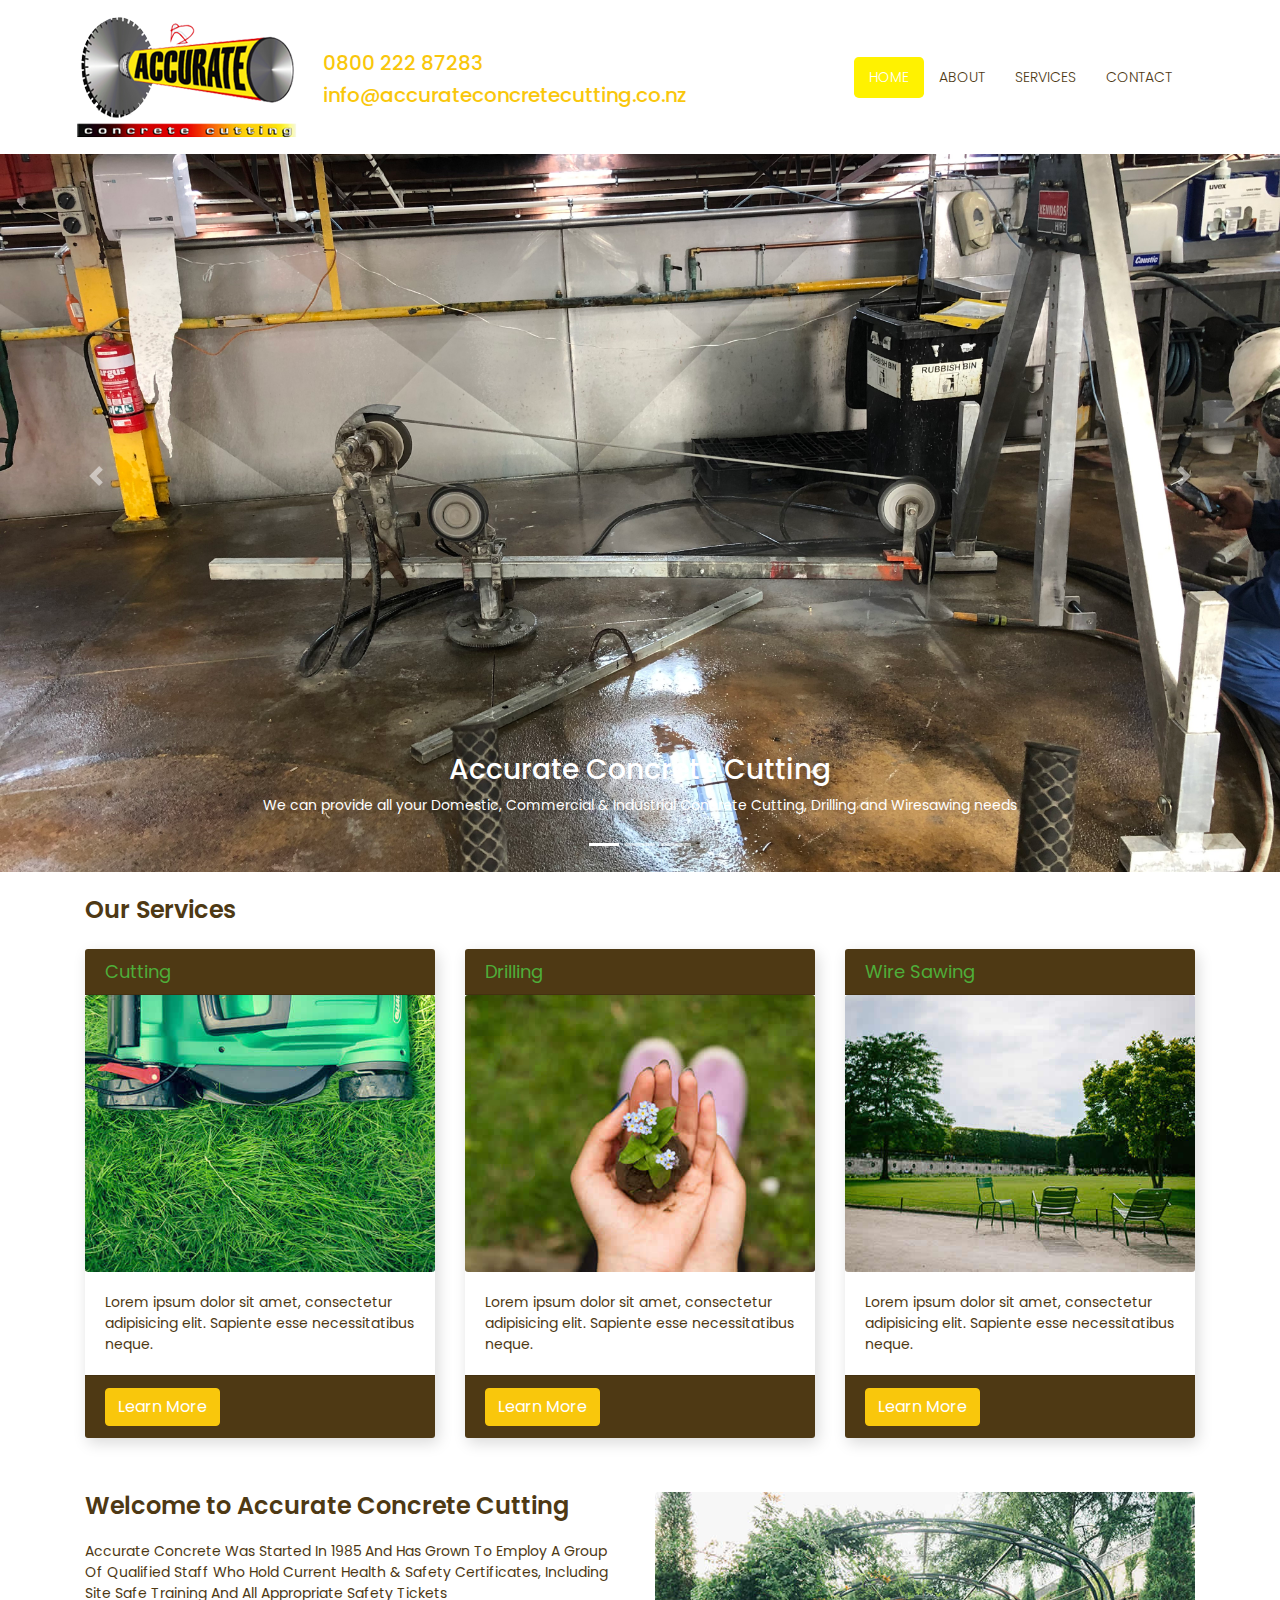
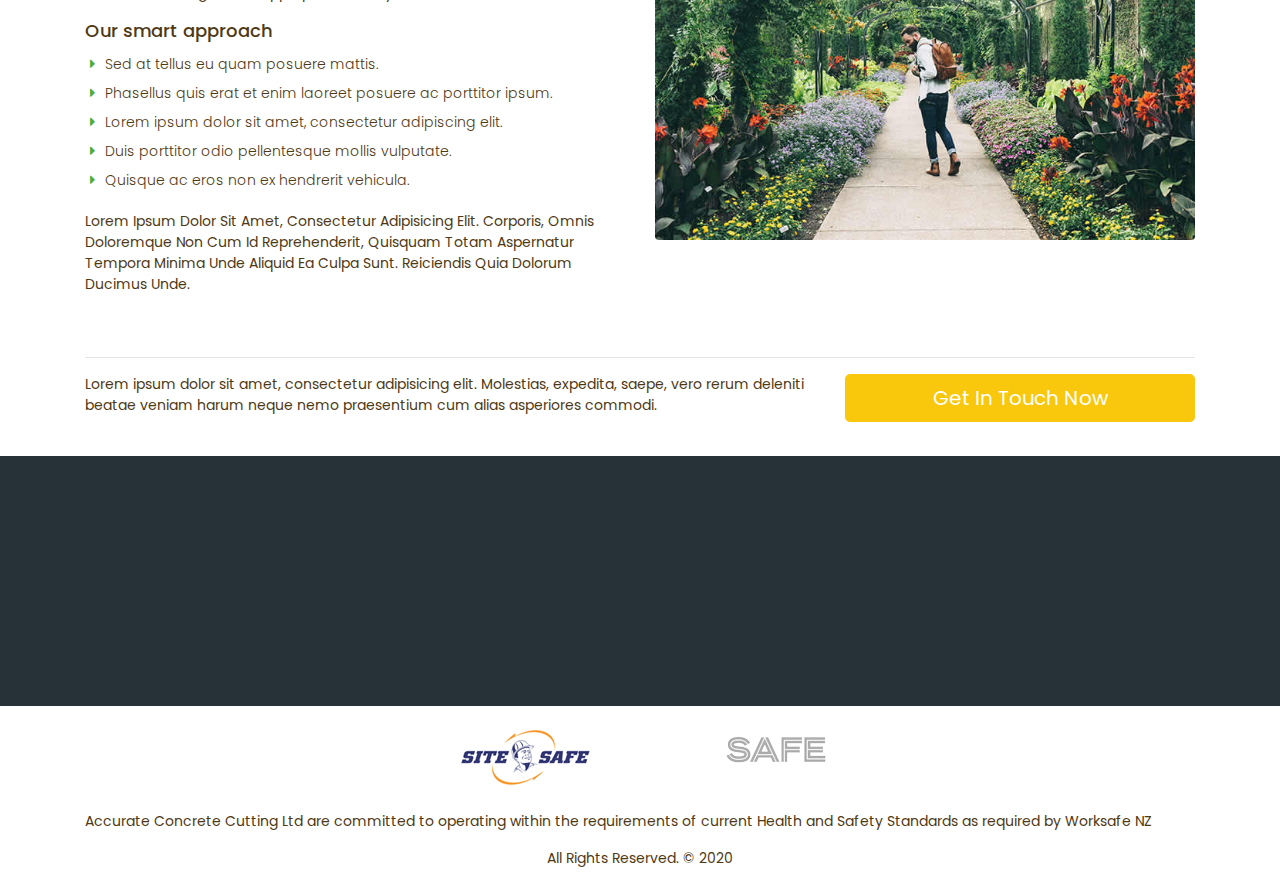
==== public/index.html @ 23fc7130 "update" ====
<!DOCTYPE html>
<html lang="en">
<head>
	<meta charset="utf-8">
	<meta name="viewport" content="width=device-width, initial-scale=1, shrink-to-fit=no">
	<meta name="description" content="">
	<meta name="author" content="">
	<title>Accurate Concrete Cutting </title>
	<!-- Bootstrap core CSS -->
	<link href="vendor/bootstrap/css/bootstrap.min.css" rel="stylesheet">
	<!-- Fontawesome CSS -->
	<link href="css/all.css" rel="stylesheet">
	<!-- Custom styles for this template -->
   <link href="css/style.css" rel="stylesheet">
   
   <!-- Navigation -->
   <nav class="navbar fixed-top navbar-expand-lg navbar-dark bg-light top-nav fixed-top">
      <div class="container">
          <a class="navbar-brand" href="index.html">
          <img src="images/header-logo.png" alt="logo" />
       </a>
       
          <ul class="navbar-contactinfo" >
             <li><h5 >0800 222 87283</h5></li>			
             <li><h5 >info@accurateconcretecutting.co.nz</h5> </li>
          </ul>
       

          <button class="navbar-toggler navbar-toggler-right" type="button" data-toggle="collapse" data-target="#navbarResponsive" aria-controls="navbarResponsive" aria-expanded="false" aria-label="Toggle navigation">
          <span class="fas fa-bars"></span>
          </button>
          <div class="collapse navbar-collapse" id="navbarResponsive">
             <ul class="navbar-nav ml-auto">						
                <li class="nav-item">
                   <a class="nav-link active" href="index.html">Home</a>
                </li>
                <li class="nav-item">
                   <a class="nav-link " href="about.html">About</a>
                </li>
                <li class="nav-item">
                   <a class="nav-link" href="services.html">Services</a>
                </li>

                <li class="nav-item">
                   <a class="nav-link" href="contact.html">Contact</a>
                </li>
             </ul>
          </div>
      </div>
  </nav>

</head>
<body>
    <!-- Page Content -->
    <div class="slider-main">
      <div id="carouselExampleIndicators" class="carousel slide carousel-fade" data-ride="carousel" >
           
      <ol class="carousel-indicators">
         <li data-target="#carouselExampleIndicators" data-slide-to="0" class="active"></li>
         <li data-target="#carouselExampleIndicators" data-slide-to="1"></li>
         <li data-target="#carouselExampleIndicators" data-slide-to="2"></li>
      </ol>
      <div class="carousel-inner" role="listbox">

         <!-- Slide One - Set the background image for this slide in the line below -->
         <div class="carousel-item active" style="background-image: url('images/IMG-6369.jpg')">
            <div class="carousel-caption d-none d-md-block">
               
               <h3>Accurate Concrete Cutting</h3>
               <p>We can provide all your Domestic, Commercial & Industrial Concrete Cutting, Drilling and Wiresawing needs</p>
            </div>
         </div>
         <!-- Slide Two - Set the background image for this slide in the line below -->
         <div class="carousel-item" style="background-image: url('images/homepaveslider-1.jpg')">
            <div class="carousel-caption d-none d-md-block">
               <h3>Accurate Concrete Cutting</h3>
               <p>We can provide all your Domestic, Commercial & Industrial Concrete Cutting, Drilling and Wiresawing needs</p>
            </div>
         </div>
         <!-- Slide Three - Set the background image for this slide in the line below -->
         <div class="carousel-item" style="background-image: url('images/IMG-6495-cropped2.jpg')">
            <div class="carousel-caption d-none d-md-block">
               <h3>Accurate Concrete Cutting</h3>
               <p>We can provide all your Domestic, Commercial & Industrial Concrete Cutting, Drilling and Wiresawing needs</p>
            </div>
         </div>
      </div>
      <a class="carousel-control-prev" href="#carouselExampleIndicators" role="button" data-slide="prev">
      <span class="carousel-control-prev-icon" aria-hidden="true"></span>
      <span class="sr-only">Previous</span>
      </a>
      <a class="carousel-control-next" href="#carouselExampleIndicators" role="button" data-slide="next">
      <span class="carousel-control-next-icon" aria-hidden="true"></span>
      <span class="sr-only">Next</span>
      </a>
    </div>

    <div class="container">
        <div class="services-bar">
            <h1 class="my-4">Our Services </h1>
            <!-- Services Section -->
            <div class="row">
               <div class="col-lg-4 mb-4">
                  <div class="card h-100">
                     <h4 class="card-header">Cutting</h4>
                     <div class="card-img">
                        <img class="img-fluid" src="images/services-img-01.jpg" alt="" />
                     </div>
                     <div class="card-body">
                        <p class="card-text">Lorem ipsum dolor sit amet, consectetur adipisicing elit. Sapiente esse necessitatibus neque.</p>
                     </div>
                     <div class="card-footer">
                        <a href="#" class="btn btn-primary">Learn More</a>
                     </div>
                  </div>
               </div>
               <div class="col-lg-4 mb-4">
                  <div class="card h-100">
                     <h4 class="card-header">Drilling</h4>
                     <div class="card-img">
                        <img class="img-fluid" src="images/services-img-02.jpg" alt="" />
                     </div>
                     <div class="card-body">
                        <p class="card-text">Lorem ipsum dolor sit amet, consectetur adipisicing elit. Sapiente esse necessitatibus neque.</p>
                     </div>
                     <div class="card-footer">
                        <a href="#" class="btn btn-primary">Learn More</a>
                     </div>
                  </div>
               </div>
               <div class="col-lg-4 mb-4">
                  <div class="card h-100">
                     <h4 class="card-header">Wire Sawing</h4>
                     <div class="card-img">
                        <img class="img-fluid" src="images/services-img-03.jpg" alt="" />
                     </div>
                     <div class="card-body">
                        <p class="card-text">Lorem ipsum dolor sit amet, consectetur adipisicing elit. Sapiente esse necessitatibus neque.</p>
                     </div>
                     <div class="card-footer">
                        <a href="#" class="btn btn-primary">Learn More</a>
                     </div>
                  </div>
               </div>
            </div>
            <!-- /.row -->
        </div>
        <!-- About Section -->
        <div class="about-main">
            <div class="row">
               <div class="col-lg-6">
                  <h2>Welcome to Accurate Concrete Cutting</h2>
                  <p>Accurate Concrete was started in 1985 and has grown to employ a group of qualified staff who hold current health & safety certificates, including Site Safe training and all appropriate safety tickets</p>
                  <h5>Our smart approach</h5>
                  <ul>
                     <li>Sed at tellus eu quam posuere mattis.</li>
                     <li>Phasellus quis erat et enim laoreet posuere ac porttitor ipsum.</li>
                     <li>Lorem ipsum dolor sit amet, consectetur adipiscing elit.</li>
                     <li>Duis porttitor odio pellentesque mollis vulputate.</li>
                     <li>Quisque ac eros non ex hendrerit vehicula.</li>
                  </ul>
                  <p>Lorem ipsum dolor sit amet, consectetur adipisicing elit. Corporis, omnis doloremque non cum id reprehenderit, quisquam totam aspernatur tempora minima unde aliquid ea culpa sunt. Reiciendis quia dolorum ducimus unde.</p>
               </div>
               <div class="col-lg-6">
                  <img class="img-fluid rounded" src="images/about-img.jpg" alt="" />
               </div>
            </div>
            <!-- /.row -->
        </div>

        <hr>
        <!-- Get In Touch Now Section -->
        <div class="row mb-4">
            <div class="col-md-8">
               <p>Lorem ipsum dolor sit amet, consectetur adipisicing elit. Molestias, expedita, saepe, vero rerum deleniti beatae veniam harum neque nemo praesentium cum alias asperiores commodi.</p>
            </div>
            <div class="col-md-4">
               <a class="btn btn-lg btn-secondary btn-block" href="#">Get In Touch Now</a>
            </div>
        </div>
    </div>
   </body>
    <!-- /.container -->
       <!--footer starts from here-->
       <footer class="footer">

         <div class="col-lg-3 col-md-6 col-sm-6"></div>


   
                  </div>
               </li>
            </ul>
            <!--footer_ul_amrc ends here-->
         </div>
      </div>
   </div>
     <div class="container">
         <div class="footer-logo">
     <a href="#"><img src="images/footer-sitesafe.png" alt="" /></a>
     <a href="#"><img src="images/worksafe-nz.png" alt="" /></a>
      </div>
         <!--foote_bottom_ul_amrc ends here-->
         <p>Accurate Concrete Cutting Ltd are committed to operating within the requirements of current Health and Safety Standards as required by Worksafe NZ</p>
         <p class="copyright text-center">All Rights Reserved. &copy; 2020 </p>

     </div>
 </footer>

	  
<!-- Bootstrap core JavaScript -->
<script src="vendor/jquery/jquery.min.js"></script>
<script src="vendor/bootstrap/js/bootstrap.bundle.min.js"></script>

</html>
---- public/css/style.css ----
/*!
 *  N & LW Lawn Care - Landscaping Bootstrap4 HTML5 Responsive Template
 */

 
@import url('https://fonts.googleapis.com/css?family=Poppins:100,200,300,400,500,600,700,800');
 
body {
  padding-top: 54px;
  font-family: 'Poppins', sans-serif;
  font-size: 14px;
  color: #4e3914;
}

@media (min-width: 992px) {
  body {
	padding-top: 80px;
	
  }
  #carouselExampleIndicators
}

a.btn-primary{
	background-color: #f9c70c;
	border-color: #f9c70c;
}
a.btn-primary:hover{
	background-color: #f9c70c;
	border-color: #f9c70c;
}
button.btn-primary{
	background-color: #f9c70c;
	border-color: #f9c70c;
}
button.btn-primary:hover{
	background-color: #f9c70c;
	border-color: #f9c70c;
}

a.btn-secondary{
	background-color: #f9c70c;
	border-color: #f9c70c;
}
a.btn-secondary:hover{
	background-color: #f9c70c;
	border-color: #f9c70c;
}
button.btn-secondary{
	background-color: #f9c70c;
	border-color: #f9c70c;
}
button.btn-secondary:hover{
	background-color: #f9c70c;
	border-color: #f9c70c;
}

.navbar-contactinfo{
	
    color: #f9c70c;
	margin-top: 27px;
	list-style-type:none;
	padding-left: 10px;
    
	
}

.top-nav{
	background-color: #ffffff !important;
	list-style: none;
	padding-left: 0;
}
.navbar-expand-lg.top-nav .navbar-nav .nav-link{
	padding: 10px 15px;
	color: #4e3914;
	font-size: 14px;
	font-weight: 300;
	text-transform: uppercase;
}
.navbar-expand-lg.top-nav .navbar-nav .nav-link:hover{
	background: #fff200;
	color: #ffffff;
	border-radius: 4.8px;
}
.navbar-expand-lg.top-nav .navbar-nav .nav-link.active{
	background: #fff200;
	color: #ffffff;
	border-radius: 4.8px;
}
.navbar-expand-lg.top-nav .navbar-nav .dropdown-menu{
	margin: 0px;
	box-shadow: 3px 5px 15px rgba(0,0,0, .15);
	border: none;
	padding: 20px;
}
.navbar-expand-lg.top-nav .navbar-nav .dropdown-menu .dropdown-item{
	font-size: 14px;
	padding: 0px;
	padding-bottom: 15px;
	font-weight: 300;
}
.navbar-expand-lg.top-nav .navbar-nav .dropdown-menu .dropdown-item:last-child{
	padding: 0px;
}
.navbar-expand-lg.top-nav .navbar-nav .dropdown-menu .dropdown-item:hover{
	background: none;
	color: #fff200;
}
.top-nav .navbar-toggler{
	color: #4e3914;
	border-color: #4e3914;
}
.top-nav .navbar-toggler:hover{
	color: #fff200;
	border-color: #fff200;
}


.slider-main .carousel .carousel-inner .carousel-item:before{
	content: "";
	position: relative;
	background: rgba(0,0,0,0.5);
	top: 0px;
	left: 0px;
	width: 100%;
	height: 100%;
}
.carousel-item {
  height: 88vh;
  min-height: 300px;
  background: no-repeat center center scroll;
  -webkit-background-size: cover;
  -moz-background-size: cover;
  -o-background-size: cover;
  background-size: cover;
  }


  
.portfolio-item {
  margin-bottom: 30px;
}
.services-bar h1{
	font-weight: 600;
	font-size: 24px;
}
.services-bar .card{
	box-shadow: 3px 5px 15px rgba(0,0,0, .15);
	border: none;
}
.services-bar .card h4.card-header{
	background-color: #4e3914;
	color: #4eae3a;
	font-size: 18px;
	font-weight: 400;
}
.services-bar .card .card-footer{
	background-color: #4e3914;
}
.about-main{
	padding: 30px 0px;
}
.about-main h2{
	font-size: 24px;
	font-weight: 600;
	margin-bottom: 20px;
}
.about-main h5{
	font-size: 18px;
}
.about-main p{
	font-size: 14px;
	text-transform: capitalize;
}
.about-main ul{
	padding-left: 20px;
}
.about-main ul li{
	position: relative;
	font-weight: 300;
	list-style: none;
	line-height: 29px;
}
.about-main ul li:before{
	content: "\f0da";
	font-family: 'Font Awesome 5 Free';
	font-weight: 900;	
	position: absolute;
	left: -15px;
	top: 0px;
	color: #4eae3a;
}
.portfolio-main{
	padding: 30px 0px;
}
.portfolio-main h2{
	font-weight: 600;
	font-size: 24px;
	margin-bottom: 20px;
}
.portfolio-main .card {
	border: none;
	border-radius: 4px;
	overflow: hidden;
}
.portfolio-main .card .card-body .card-title{
	margin-bottom: 0px;
}
.portfolio-main .card .card-body .card-title a{
	font-size: 20px;
	font-weight: 400;
	text-transform: uppercase;
	color: #4eae3a;
}
.portfolio-main .card .card-body{
	background: #4e3914;
	padding: 10px 20px;
}
.card-img{
	overflow: hidden;
	position: relative;
}
.overlay{
	background: rgba(78,174,58,0.5);
	position: absolute;
	bottom: -100%;
	width: 100%;
	height: 100%;
	left: 50%;
	transform: translateX(-50%);
	transition: all 0.3s;
}
.overlay i{
	font-size: 35px;
	position: absolute;
	top: 50%;
	left: 50%;
	transform: translateX(-50%);
	color: #4e3914;
}
.portfolio-main .card:hover .overlay{
	bottom: 0px;
}

.footer { 
	width:100%; 
	background-color:#263238; 
	min-height:250px; 
	padding:10px 0px 25px 0px;
	}
.pt2 { 
	padding-top:40px ;
	margin-bottom:20px ;
	color: #ffffff;
	font-weight: 500;
	}
footer p { 
	font-size:13px; 
	color:#CCC; 
	padding-bottom:0px; 
	margin-bottom:8px;
	}
.mb10 { 
	padding-bottom:0px ;
	}
.footer_ul_amrc { 
	margin:0px ; 
	list-style-type:none ; 
	font-size:14px; 
	padding:0px 0px 10px 0px ; 
	}
.footer_ul_amrc li {
	padding:0px 0px 5px 0px;
	}
.footer_ul_amrc li a{ 
	color:#cccccc;
	font-size: 14px;
	font-weight: 300;
	}
.footer_ul_amrc li a:hover{ 
	color:#fff; 
	text-decoration:none;
	}
.footer_ul_amrc li .media-left{
	margin-right: 10px;
}
.footer_ul_amrc li .media-left img{
	max-width: 50px;
}
.footer_ul_amrc li .media-body p{
	font-size: 14px;
	font-weight: 500;
	color: #ffffff;
}
.footer_ul_amrc li .media-body span{
	color: #cccccc;
	font-size: 14px;
	font-weight: 400;
}
.fleft { 
	float:left;
	}
.padding-right { 
	padding-right:10px; 
	}
.footer_ul2_amrc {
	margin:0px; 
	list-style-type:none; 
	padding:0px;
	}
.footer_ul2_amrc li p { 
	display:table; 
	}
.footer_ul2_amrc li a:hover { 
	text-decoration:none;
	}
.footer_ul2_amrc li i { 
	margin-top:5px;
	}
.footer_ul2_amrc li a {
	color: #4eae3a;
}
.bottom_border { 
	border-bottom:1px solid #323f45; 
	padding-bottom:20px;
	}
.foote_bottom_ul_amrc {
	list-style-type:none;
	padding:0px;
	display:table;
	margin-top: 10px;
	margin-right: auto;
	margin-bottom: 10px;
	margin-left: auto;
}
.foote_bottom_ul_amrc li { 
	display:inline;
	}
.foote_bottom_ul_amrc li a {
	color:#ffffff; 
	margin:0 12px;
	font-size: 16px;
	font-weight: 300;
	}
.footer-logo{
	padding: 20px 0px;
	text-align: center;
}
.copyright a{
	color: #4eae3a;
	text-decoration: underline;
}
.copyright a:hover{
	color: #ffffff;
	text-decoration: none;
}
.social_footer_ul { 
	display:table; 
	margin:15px auto 0 auto; 
	list-style-type:none;
	padding: 0;	
	}
.social_footer_ul li { 
	padding-left:20px; 
	padding-top:10px; 
	float:left; 
	}
.social_footer_ul li a { 
	color:#CCC; 
	border:2px solid #CCC; 
	padding:8px;
	border-radius:50%;
	}
.social_footer_ul li i {  
	width:20px; 
	height:20px; 
	text-align:center;
	}
.social_footer_ul li a:hover {
	color: #4eae3a; 
	border:2px solid #4eae3a; 
}

/* ---- All Pages CSS ---- */

.full-title{
	padding: 80px 0px;
	background: url(../images/all-title-bg.jpg) no-repeat center;
	position: relative;
}
.full-title:before{
	content: "";
	background: rgba(0,0,0,0.5);
	top: 0px;
	left: 0px;
	position: absolute;
	width: 100%;
	height: 100%;
}
.full-title h1{
	position: relative;
	color: #ffffff;
}
.full-title h1 small{
	float: right;
	padding: 15px 0px;
	font-size: 14px;
}

.breadcrumb-main .breadcrumb{
	background: #4eae3a;
}
.breadcrumb-main .breadcrumb li a{
	color: #ffffff;
}
.breadcrumb-main .breadcrumb li{
	color: #4e3914;
}
.breadcrumb-main .breadcrumb-item + .breadcrumb-item::before{
	color: #4e3914;
}
.team-members-box{
	padding: 30px 0px;
}
.team-members-box h2{
	font-weight: 600;
	font-size: 24px;
	margin-bottom: 20px;
}
.team-members-box .card{
	box-shadow: 3px 5px 15px rgba(0,0,0, .15);
	border: none;	
}
.team-members-box .card .card-footer{
	background: #4eae3a;
}
.team-members-box .card .card-footer ul{
	margin: 0px;
	padding: 0px;
}
.team-members-box .card .card-footer ul li{
	display: inline-block;
}
.team-members-box .card .card-footer ul li a{
	width: 32px;
	height: 32px;
	line-height: 32px;
	background: #4e3914;
	color: #ffffff;
	display: inline-block;
	border-radius: 4.8px;
	font-size: 14px;
}
.customers-box h2{
	font-weight: 600;
	font-size: 24px;
	margin-bottom: 20px;
}

.project-inner h3{
	font-size: 20px;
	font-weight: 500;
	margin-bottom: 30px;
}
.pagination_bar .pagination .page-item .page-link{
	font-size: 20px;
	background: #4e3914;
	border: 1px solid #4e3914;
	color: #ffffff;
	width: 35px;
	text-align: center;
}
.pagination_bar .pagination .page-item .page-link:hover{
	background: #4eae3a;
}
.portfolio-item h4.card-title a{
	font-size: 20px;
	font-weight: 500;
	margin-bottom: 20px;
	color: #4e3914;
}
.related-projects{
	padding: 30px 0px; 
}
.related-projects h3{
	font-weight: 600;
	font-size: 24px;
	margin: 0px;
	margin-bottom: 20px;
}
.blog-entries .card{
	box-shadow: 3px 5px 15px rgba(0,0,0, .15);
	border: none;
}
.blog-entries .card .card-body h2.card-title{
	font-size: 22px;
	font-weight: 500;
}
.blog-entries .card .card-footer{
	background-color: #4e3914;
}
.blog-entries .card .card-footer.text-muted{
	color: #ffffff !important;
}
.blog-entries .card .card-footer a{
	color: #4eae3a;
}
.blog-right-side .card{
	box-shadow: 3px 5px 15px rgba(0,0,0, .15);
	border: none;
}
.blog-right-side .card h5.card-header{
	background-color: #4e3914;
	color: #ffffff;
	font-size: 20px;
	font-weight: 400;
}
.blog-right-side .card .card-body ul li{
	margin-bottom: 2px;
}
.blog-right-side .card .card-body ul li a{
	border-radius: 4.8px;
	padding: 6px;
	background: #4e3914;
	color: #4eae3a;
	display: inline-block;
}
.pagination_bar_arrow .pagination .page-item .page-link{
	font-size: 20px;
	background: #4e3914;
	border: 1px solid #4e3914;
	color: #ffffff;
	width: 120px;
	text-align: center;
}
.pagination_bar_arrow .pagination .page-item .page-link:hover{
	background: #4eae3a;
}
.faq-main{
	padding: 30px 35px;
	background: #4e3914;
	margin: 30px 0px;
}
.accordion-single{
	border-radius: 0px;
	border: none;
	border-bottom: 1px solid #e4e8ed;
}
.accordion-single .card-header{
	background-color: transparent;
	padding: 0px;
	border: none;
}
.accordion-single .card-header h5 a{
	color: #202428;
	display: block;
	position: relative;
	padding: 21.28px 32px 26.56px 20px;
	font-size: 18px;
	text-transform: capitalize;
}
.accordion-single .card-header h5 a:hover{
	color: #4eae3a;
	text-decoration: none;
}
.accordion-single h5 a[aria-expanded="false"]::before {
    position: absolute;
    content: "\f0dd";
	font-family: 'Font Awesome 5 Free';
	font-weight: 900;	
    right: 10px;
    top: 50%;
    -webkit-transform: translateY(-50%);
    -ms-transform: translateY(-50%);
    transform: translateY(-50%);
	color: #4e3914;
}
.accordion-single h5 a[aria-expanded="true"]::before{
    position: absolute;
    content: "\f0de";
	font-family: 'Font Awesome 5 Free';
	font-weight: 900;
    right: 10px;
    top: 50%;
    -webkit-transform: translateY(-50%);
    -ms-transform: translateY(-50%);
    transform: translateY(-50%);
    color: #4eae3a;
}
.error-contents{
	padding: 30px 0px;
	max-width: 980px;
	margin: 0 auto;
	text-align: center;
}
.error-contents{}
.pricing-box{
	padding: 30px 0px;
}
.pricing-box .card{
	position: relative;
	overflow: hidden;
	box-shadow: 3px 5px 15px rgba(0,0,0, .15);
	border: none;
}
.pricing-box .card h3.card-header{
	padding: 80px 15px;
	text-align: center;
	background: #4e3914;
	color: #ffffff;
}
.most_popular{
	position: absolute;
	top: 32px;
	font-size: 12px;
	text-align: center;
	width: 181px;
	padding: 4px 0;
	right: -36px;
	transform: rotate(40deg);
	background-color: #4eae3a;
	color: #4e3914;
}


.contact-left h3{
	font-weight: 600;
	font-size: 24px;
	margin-bottom: 20px;
}
.contact-right h3{
	font-weight: 600;
	font-size: 24px;
	margin-bottom: 20px;
}
.contact-right p abbr{
	font-weight: bold;
	font-size: 18px;
}

.help-block ul{
	margin: 0px;
	padding: 0px;
	list-style: none;
	background: red;
	color: #fff;
	padding: 0px 15px;
}


@media (min-width:768px) and (max-width:991px){
	.navbar-expand-lg.top-nav .navbar-nav .nav-link.dropdown-toggle::after{
		position: absolute;
		top: 18px;
		right: 6px;
	}
}

@media screen and (max-width:767px){
	.navbar-expand-lg.top-nav .navbar-nav .nav-link.dropdown-toggle::after{
		position: absolute;
		top: 18px;
		right: 6px;
	}
	.portfolio-main h2{
		text-align: center;
	}
	.customers-box{
		text-align: center;
	}
	.team-members-box h2{
		text-align: center;
	}
	.services-bar h1{
		text-align: center;
	}
	.social_footer_ul li{
		padding-left: 10px;
		padding-right: 10px;
	}
	.faq-main{
		padding: 20px 15px;
	}
	.accordion-single .card-header h5 a{
		font-size: 14px;
	}
}

@media (min-width:320px) and (max-width:575.98px){
	.navbar-expand-lg.top-nav .navbar-nav .nav-link.dropdown-toggle::after{
		position: absolute;
		top: 18px;
		right: 6px;
	}
	.portfolio-main h2{
		text-align: center;
	}
	.customers-box{
		text-align: center;
	}
	.team-members-box h2{
		text-align: center;
	}
	.services-bar h1{
		text-align: center;
	}
	.social_footer_ul li{
		padding-left: 10px;
		padding-right: 10px;
	}
	.faq-main{
		padding: 20px 15px;
	}
	.accordion-single .card-header h5 a{
		font-size: 14px;
	}
}
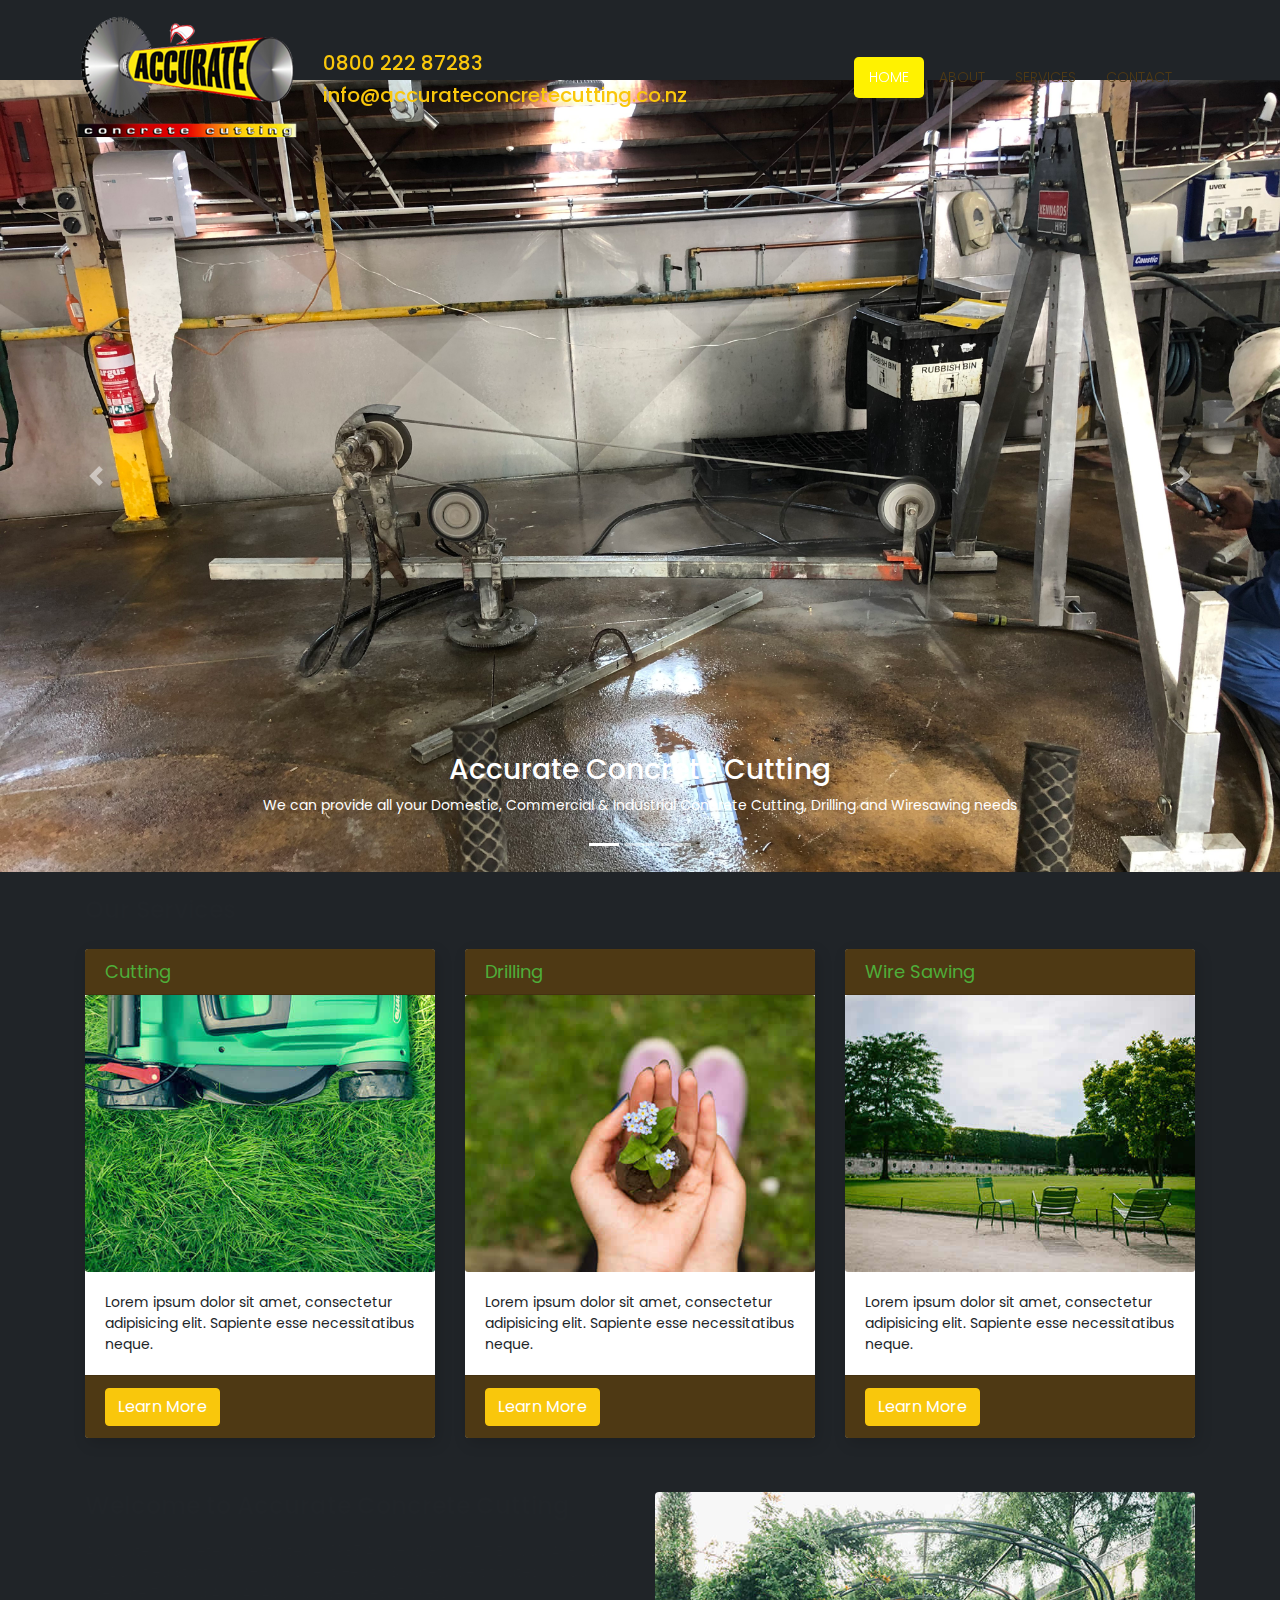
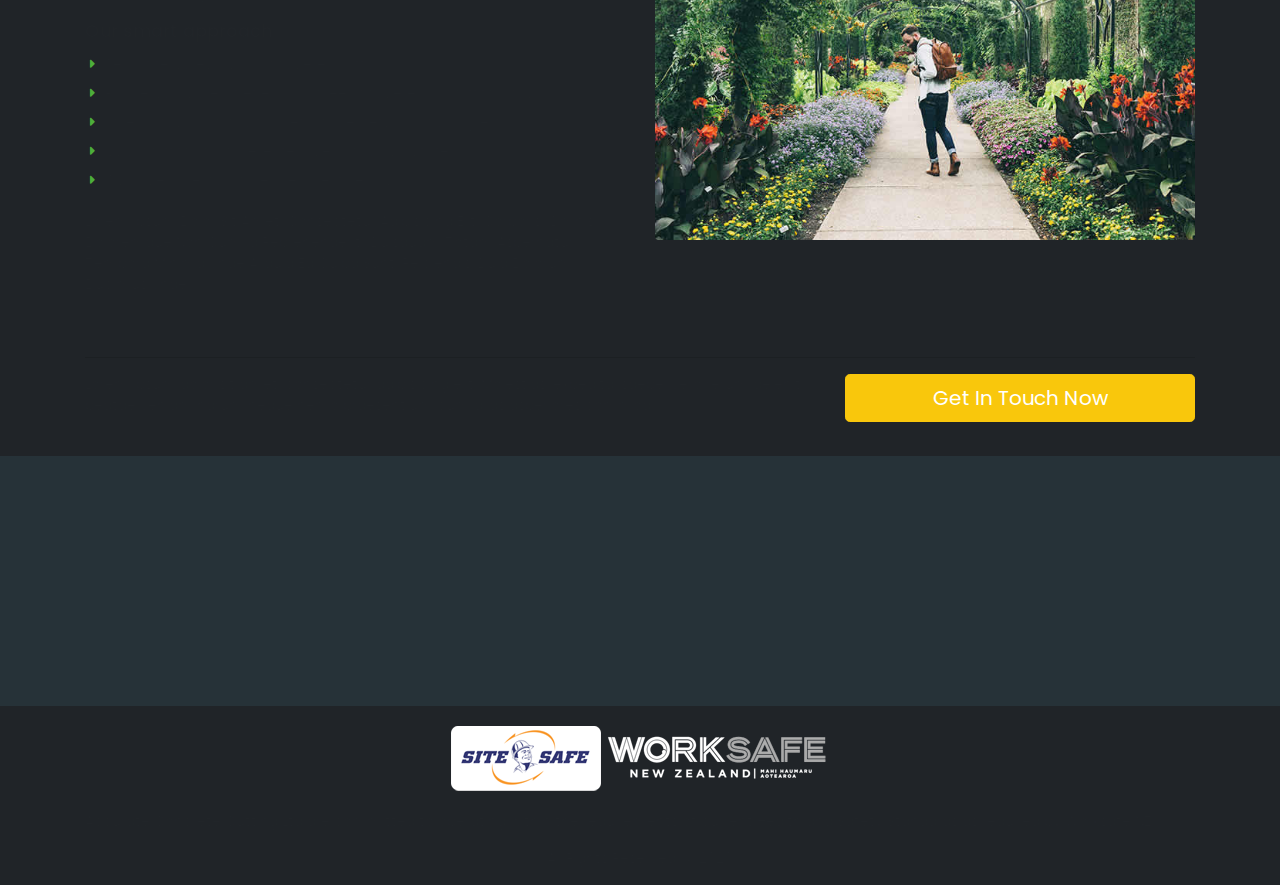
==== commit 551275a4: "Update" ====
--- a/public/index.html
+++ b/public/index.html
@@ -14,7 +14,7 @@
    <link href="css/style.css" rel="stylesheet">
    
    <!-- Navigation -->
-   <nav class="navbar fixed-top navbar-expand-lg navbar-dark bg-light top-nav fixed-top">
+   <nav class="navbar fixed-top navbar-expand-lg navbar-dark top-nav fixed-top">
       <div class="container">
           <a class="navbar-brand" href="index.html">
           <img src="images/header-logo.png" alt="logo" />
--- a/public/css/style.css
+++ b/public/css/style.css
@@ -9,7 +9,7 @@
   padding-top: 54px;
   font-family: 'Poppins', sans-serif;
   font-size: 14px;
-  color: #4e3914;
+  background-color: #202428;
 }
 
 @media (min-width: 992px) {
@@ -65,7 +65,7 @@
 }
 
 .top-nav{
-	background-color: #ffffff !important;
+
 	list-style: none;
 	padding-left: 0;
 }
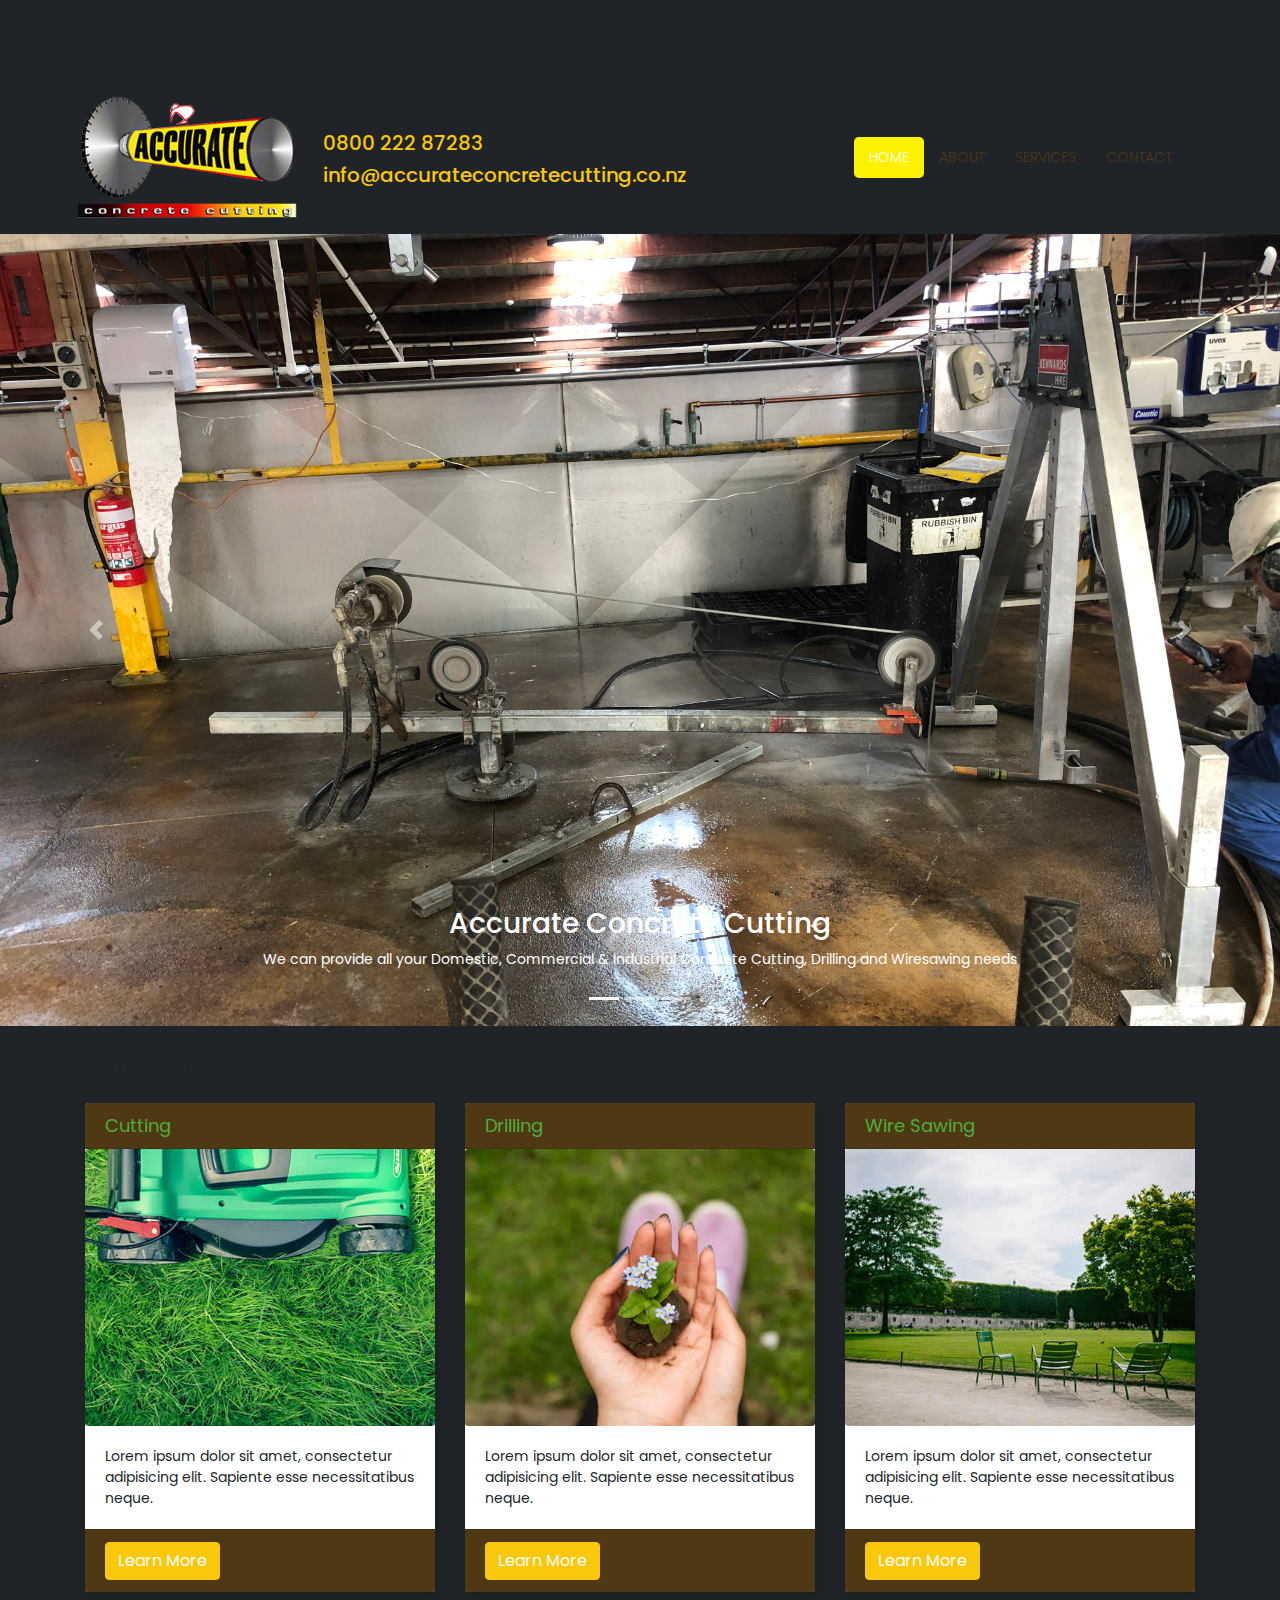
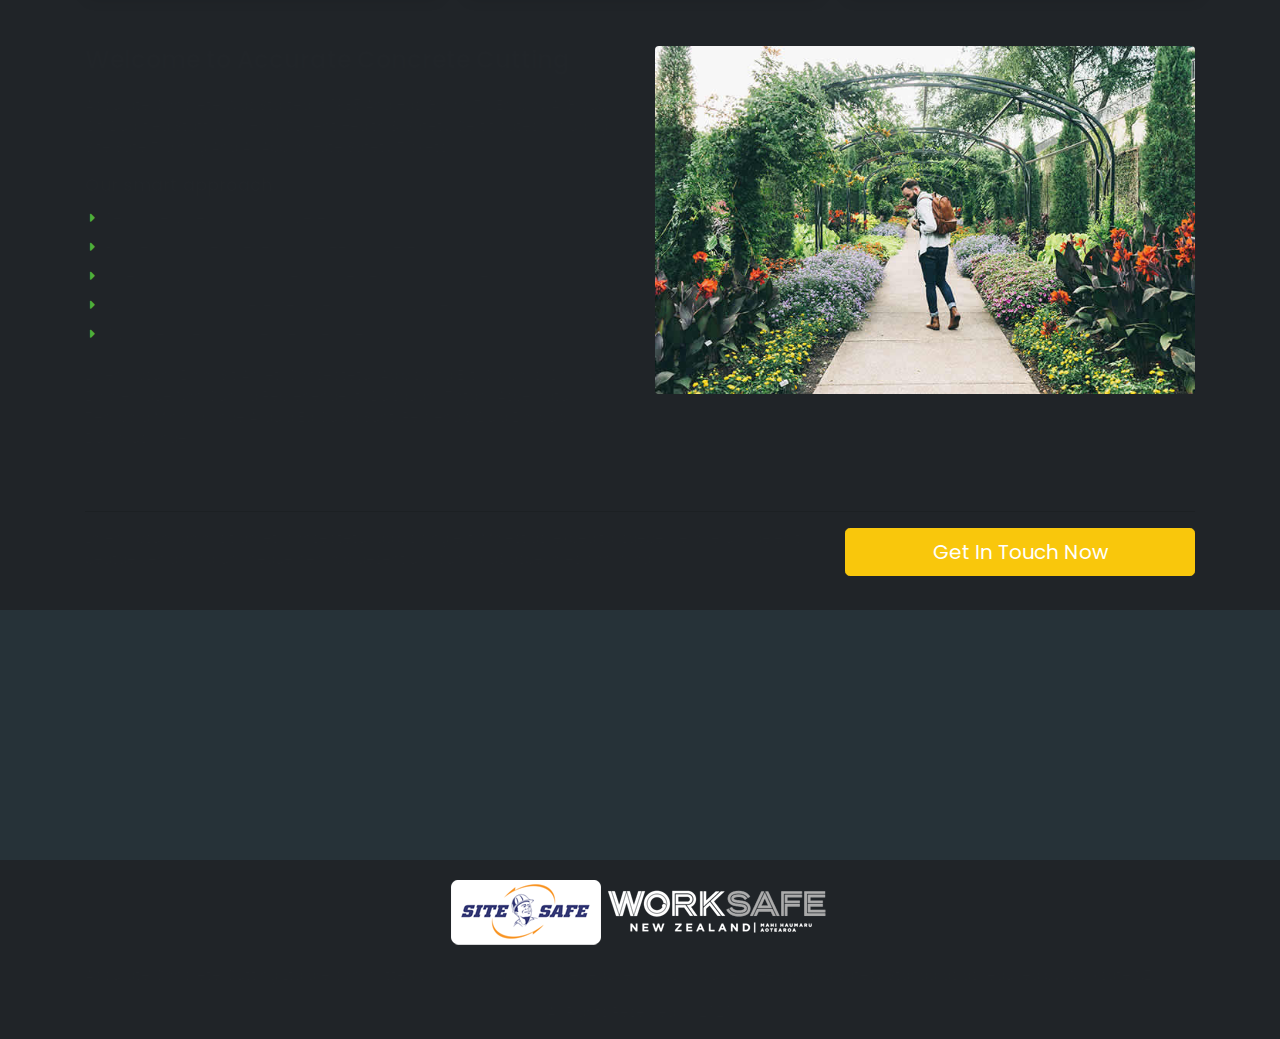
==== commit c7dfeeec: "Update" ====
--- a/public/index.html
+++ b/public/index.html
@@ -14,7 +14,7 @@
    <link href="css/style.css" rel="stylesheet">
    
    <!-- Navigation -->
-   <nav class="navbar fixed-top navbar-expand-lg navbar-dark top-nav fixed-top">
+   <nav class="navbar  navbar-expand-lg navbar-dark top-nav">
       <div class="container">
           <a class="navbar-brand" href="index.html">
           <img src="images/header-logo.png" alt="logo" />
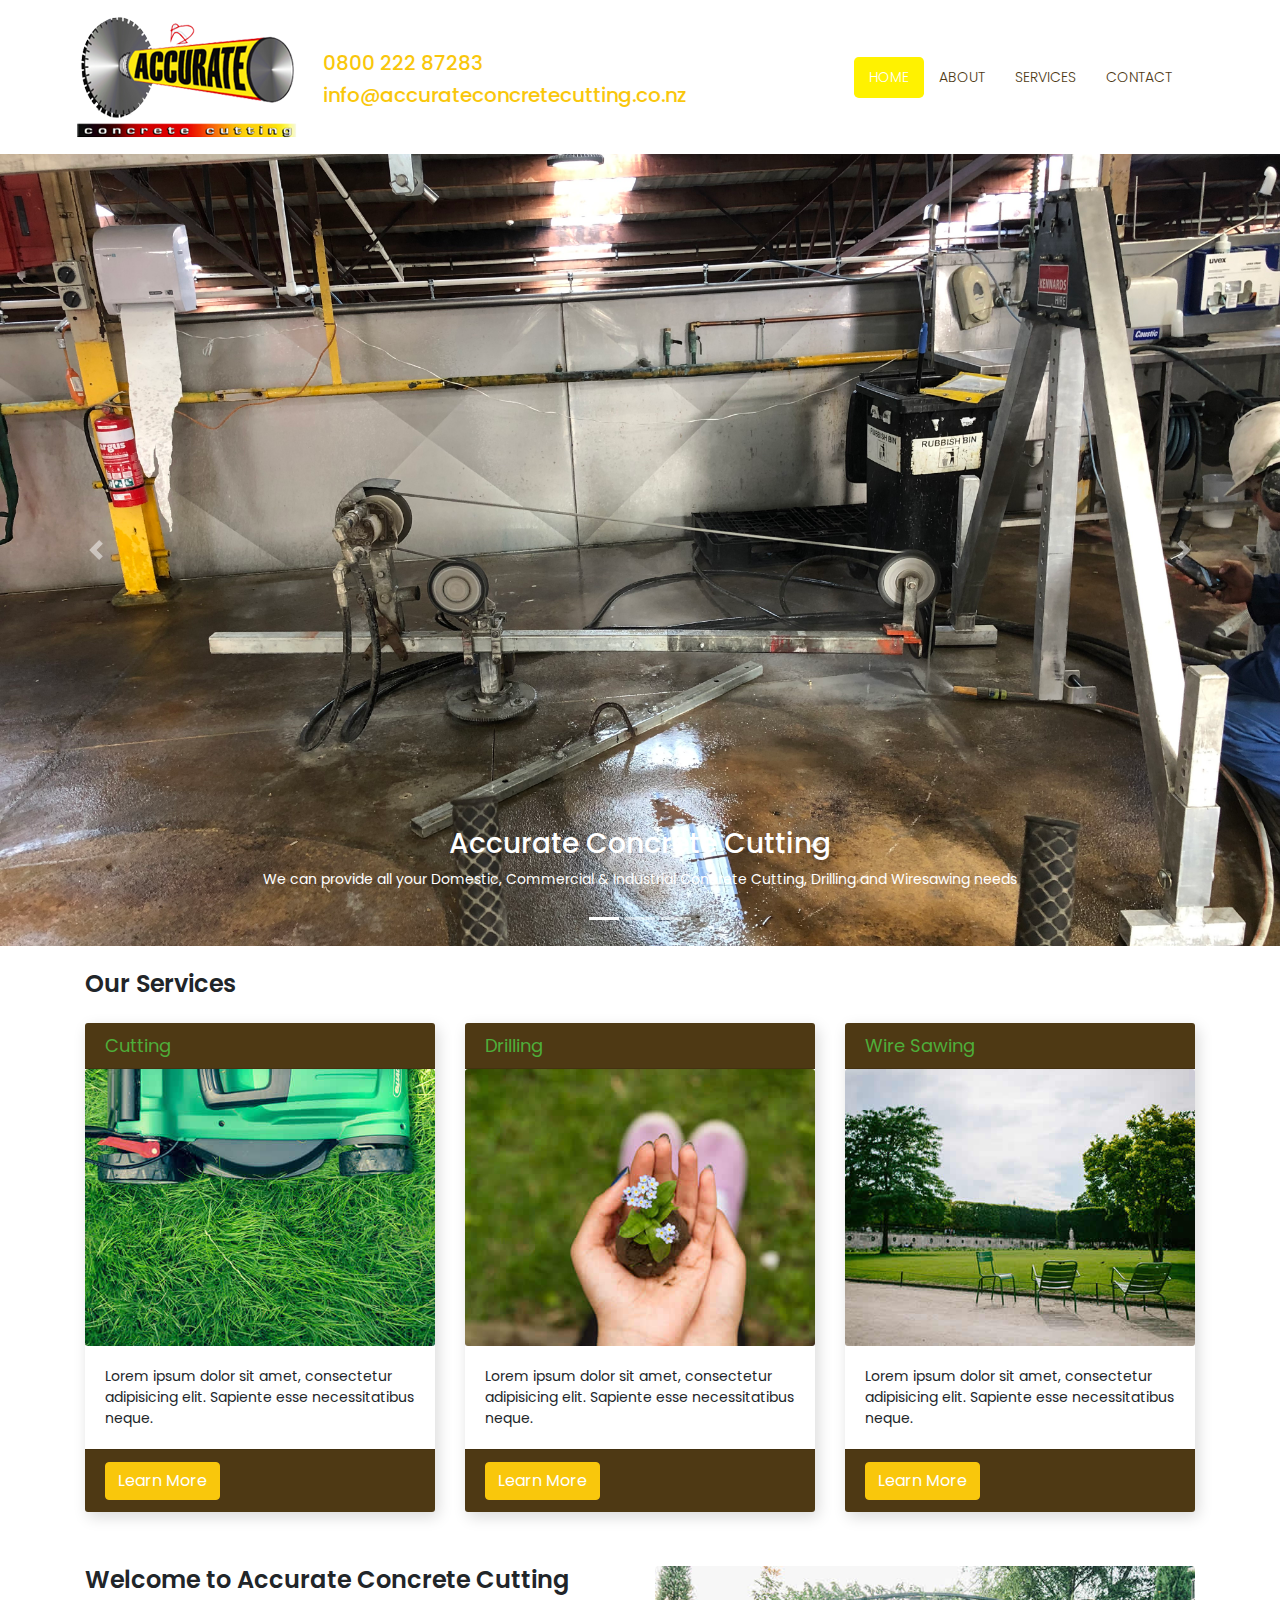
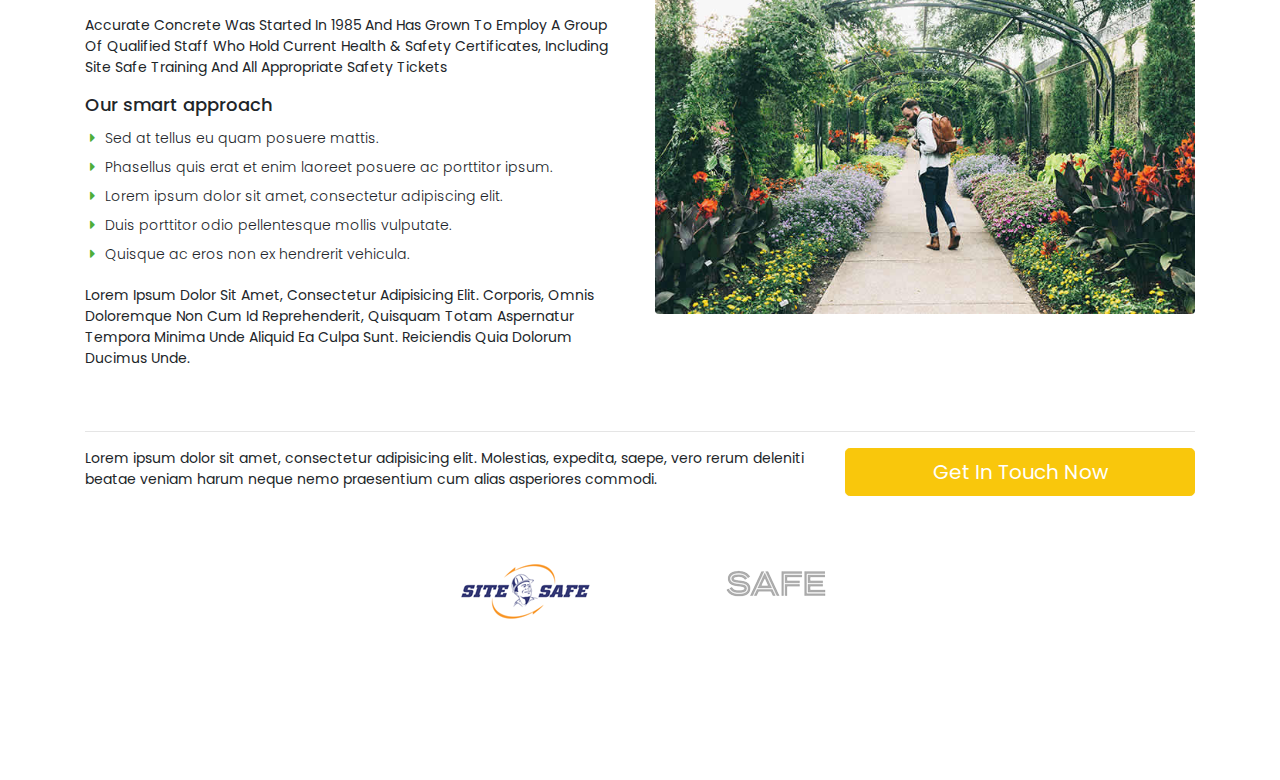
==== commit a8245bce: "Update" ====
--- a/public/index.html
+++ b/public/index.html
@@ -182,30 +182,18 @@
    </body>
     <!-- /.container -->
        <!--footer starts from here-->
-       <footer class="footer">
-
-         <div class="col-lg-3 col-md-6 col-sm-6"></div>
-
-
-   
-                  </div>
-               </li>
-            </ul>
-            <!--footer_ul_amrc ends here-->
-         </div>
-      </div>
-   </div>
-     <div class="container">
+      <footer class="footer">
+         <div class="container">
          <div class="footer-logo">
-     <a href="#"><img src="images/footer-sitesafe.png" alt="" /></a>
-     <a href="#"><img src="images/worksafe-nz.png" alt="" /></a>
-      </div>
-         <!--foote_bottom_ul_amrc ends here-->
+            <a href="#"><img src="images/footer-sitesafe.png" alt="" /></a>
+            <a href="#"><img src="images/worksafe-nz.png" alt="" /></a>
+         </div>
+         <div class="footer-text">
          <p>Accurate Concrete Cutting Ltd are committed to operating within the requirements of current Health and Safety Standards as required by Worksafe NZ</p>
          <p class="copyright text-center">All Rights Reserved. &copy; 2020 </p>
-
-     </div>
- </footer>
+         </div>
+         </div>
+      </footer>
 
 	  
 <!-- Bootstrap core JavaScript -->
--- a/public/css/style.css
+++ b/public/css/style.css
@@ -6,18 +6,13 @@
 @import url('https://fonts.googleapis.com/css?family=Poppins:100,200,300,400,500,600,700,800');
  
 body {
-  padding-top: 54px;
   font-family: 'Poppins', sans-serif;
   font-size: 14px;
-  background-color: #202428;
+  background-color: #fff;
 }
 
 @media (min-width: 992px) {
-  body {
-	padding-top: 80px;
-	
-  }
-  #carouselExampleIndicators
+
 }
 
 a.btn-primary{
@@ -243,10 +238,10 @@
 
 .footer { 
 	width:100%; 
-	background-color:#263238; 
 	min-height:250px; 
 	padding:10px 0px 25px 0px;
 	}
+
 .pt2 { 
 	padding-top:40px ;
 	margin-bottom:20px ;
@@ -255,7 +250,7 @@
 	}
 footer p { 
 	font-size:13px; 
-	color:#CCC; 
+	color:#fff; 
 	padding-bottom:0px; 
 	margin-bottom:8px;
 	}
@@ -344,6 +339,9 @@
 .footer-logo{
 	padding: 20px 0px;
 	text-align: center;
+}
+.footer-text {
+	color:#fff!important;
 }
 .copyright a{
 	color: #4eae3a;
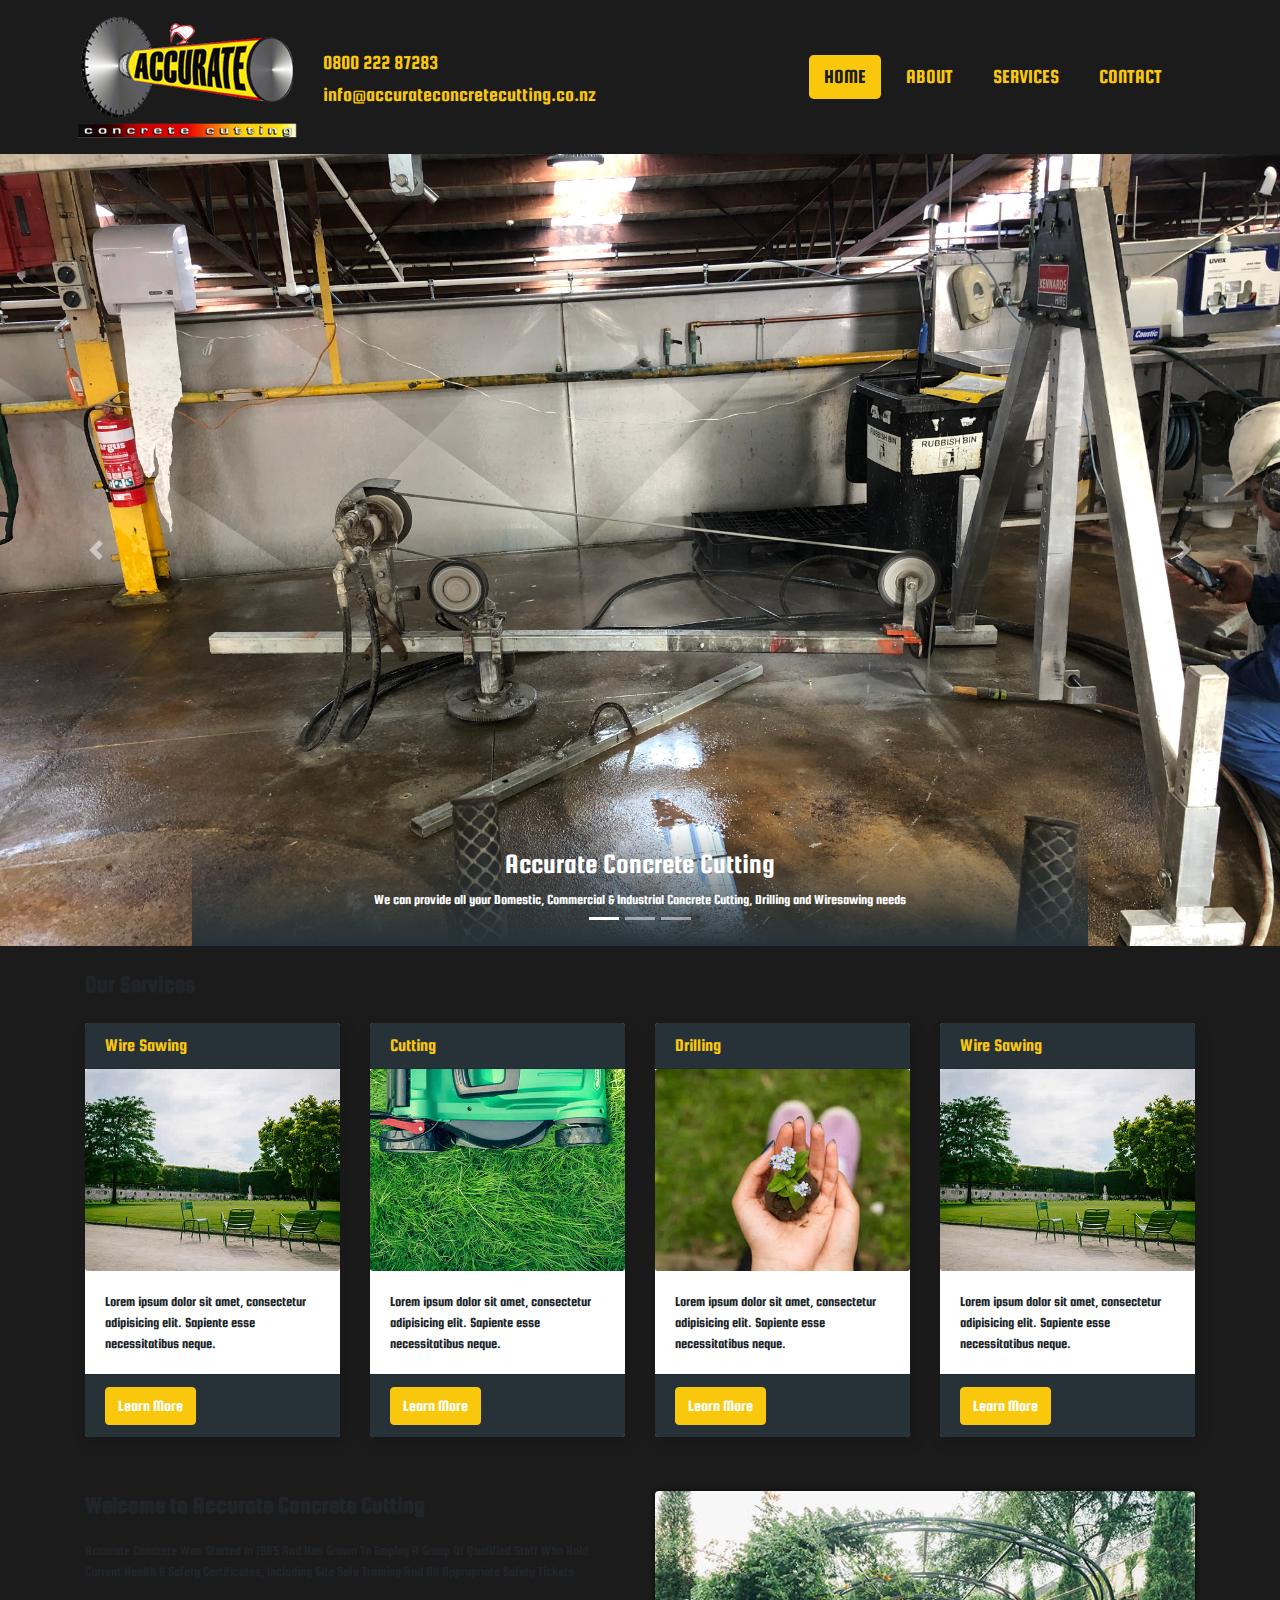
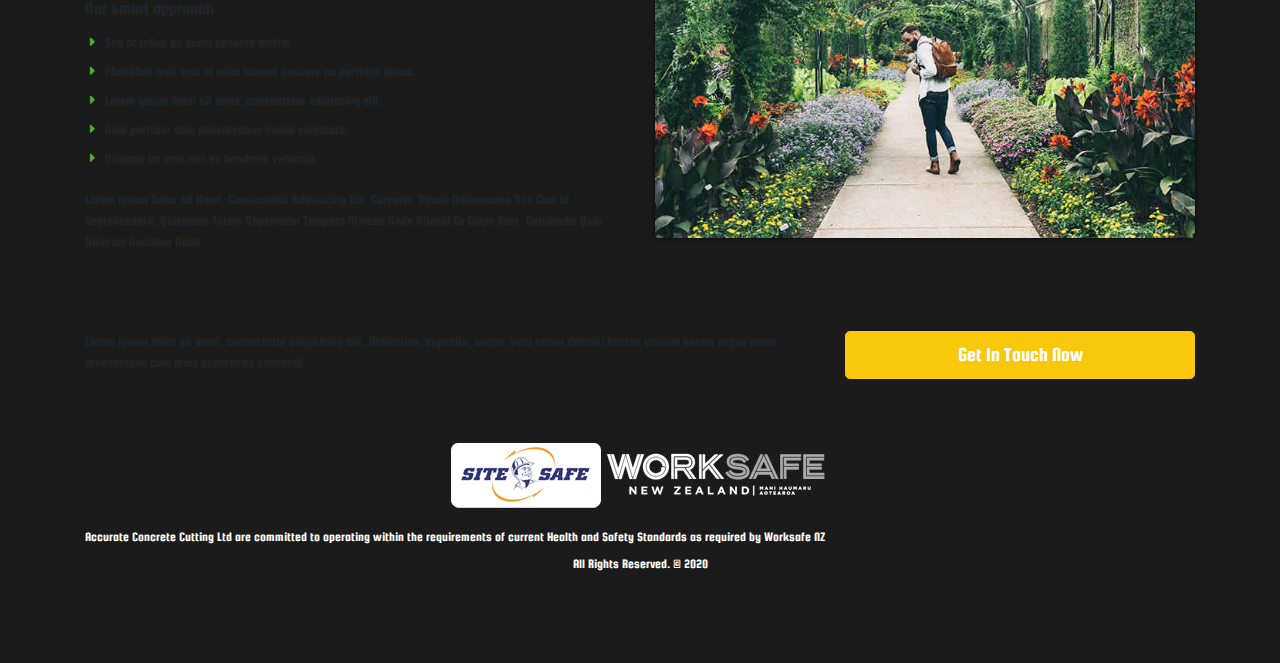
==== commit 2f545895: "Update" ====
--- a/public/index.html
+++ b/public/index.html
@@ -1,201 +1,220 @@
 <!DOCTYPE html>
 <html lang="en">
+
 <head>
-	<meta charset="utf-8">
-	<meta name="viewport" content="width=device-width, initial-scale=1, shrink-to-fit=no">
-	<meta name="description" content="">
-	<meta name="author" content="">
-	<title>Accurate Concrete Cutting </title>
-	<!-- Bootstrap core CSS -->
-	<link href="vendor/bootstrap/css/bootstrap.min.css" rel="stylesheet">
-	<!-- Fontawesome CSS -->
-	<link href="css/all.css" rel="stylesheet">
-	<!-- Custom styles for this template -->
-   <link href="css/style.css" rel="stylesheet">
-   
-   <!-- Navigation -->
-   <nav class="navbar  navbar-expand-lg navbar-dark top-nav">
-      <div class="container">
-          <a class="navbar-brand" href="index.html">
-          <img src="images/header-logo.png" alt="logo" />
-       </a>
-       
-          <ul class="navbar-contactinfo" >
-             <li><h5 >0800 222 87283</h5></li>			
-             <li><h5 >info@accurateconcretecutting.co.nz</h5> </li>
-          </ul>
-       
-
-          <button class="navbar-toggler navbar-toggler-right" type="button" data-toggle="collapse" data-target="#navbarResponsive" aria-controls="navbarResponsive" aria-expanded="false" aria-label="Toggle navigation">
-          <span class="fas fa-bars"></span>
-          </button>
-          <div class="collapse navbar-collapse" id="navbarResponsive">
-             <ul class="navbar-nav ml-auto">						
-                <li class="nav-item">
-                   <a class="nav-link active" href="index.html">Home</a>
-                </li>
-                <li class="nav-item">
-                   <a class="nav-link " href="about.html">About</a>
-                </li>
-                <li class="nav-item">
-                   <a class="nav-link" href="services.html">Services</a>
-                </li>
-
-                <li class="nav-item">
-                   <a class="nav-link" href="contact.html">Contact</a>
-                </li>
-             </ul>
-          </div>
-      </div>
+  <meta charset="utf-8">
+  <meta name="viewport" content="width=device-width, initial-scale=1, shrink-to-fit=no">
+  <meta name="description" content="">
+  <meta name="keywords" content="concrete, drilling, wire, sawing" />
+  <meta name="author" content="">
+  <title>Accurate Concrete Cutting</title>
+  <!-- Bootstrap core CSS -->
+  <link href="vendor/bootstrap/css/bootstrap.min.css" rel="stylesheet">
+  <!-- Fontawesome CSS -->
+  <link href="css/all.css" rel="stylesheet">
+  <!-- Custom styles for this template -->
+  <link href="css/style.css" rel="stylesheet">
+
+  <!-- Navigation -->
+  <nav class="navbar  navbar-expand-lg navbar-dark top-nav">
+    <div class="container">
+      <a class="navbar-brand" href="index.html">
+        <img src="images/header-logo.png" alt="logo" />
+      </a>
+
+      <ul class="navbar-contactinfo">
+        <li>
+          <h5>0800 222 87283</h5>
+        </li>
+        <li>
+          <h5>info@accurateconcretecutting.co.nz</h5>
+        </li>
+      </ul>
+
+      <button class="navbar-toggler navbar-toggler-right" type="button" data-toggle="collapse" data-target="#navbarResponsive" aria-controls="navbarResponsive" aria-expanded="false" aria-label="Toggle navigation">
+        <span class="fas fa-bars"></span>
+      </button>
+      <div class="collapse navbar-collapse" id="navbarResponsive">
+        <ul class="navbar-nav ml-auto">
+          <li class="nav-item">
+            <a class="nav-link active" href="index.html">Home</a>
+          </li>
+          <li class="nav-item">
+            <a class="nav-link " href="about.html">About</a>
+          </li>
+          <li class="nav-item">
+            <a class="nav-link" href="services.html">Services</a>
+          </li>
+
+          <li class="nav-item">
+            <a class="nav-link" href="contact.html">Contact</a>
+          </li>
+        </ul>
+      </div>
+    </div>
   </nav>
 
 </head>
+
 <body>
-    <!-- Page Content -->
-    <div class="slider-main">
-      <div id="carouselExampleIndicators" class="carousel slide carousel-fade" data-ride="carousel" >
-           
+  <!-- Page Content -->
+  <div class="slider-main">
+    <div id="carouselExampleIndicators" class="carousel slide carousel-fade" data-ride="carousel">
+
       <ol class="carousel-indicators">
-         <li data-target="#carouselExampleIndicators" data-slide-to="0" class="active"></li>
-         <li data-target="#carouselExampleIndicators" data-slide-to="1"></li>
-         <li data-target="#carouselExampleIndicators" data-slide-to="2"></li>
+        <li data-target="#carouselExampleIndicators" data-slide-to="0" class="active"></li>
+        <li data-target="#carouselExampleIndicators" data-slide-to="1"></li>
+        <li data-target="#carouselExampleIndicators" data-slide-to="2"></li>
       </ol>
       <div class="carousel-inner" role="listbox">
 
-         <!-- Slide One - Set the background image for this slide in the line below -->
-         <div class="carousel-item active" style="background-image: url('images/IMG-6369.jpg')">
-            <div class="carousel-caption d-none d-md-block">
-               
-               <h3>Accurate Concrete Cutting</h3>
-               <p>We can provide all your Domestic, Commercial & Industrial Concrete Cutting, Drilling and Wiresawing needs</p>
-            </div>
-         </div>
-         <!-- Slide Two - Set the background image for this slide in the line below -->
-         <div class="carousel-item" style="background-image: url('images/homepaveslider-1.jpg')">
-            <div class="carousel-caption d-none d-md-block">
-               <h3>Accurate Concrete Cutting</h3>
-               <p>We can provide all your Domestic, Commercial & Industrial Concrete Cutting, Drilling and Wiresawing needs</p>
-            </div>
-         </div>
-         <!-- Slide Three - Set the background image for this slide in the line below -->
-         <div class="carousel-item" style="background-image: url('images/IMG-6495-cropped2.jpg')">
-            <div class="carousel-caption d-none d-md-block">
-               <h3>Accurate Concrete Cutting</h3>
-               <p>We can provide all your Domestic, Commercial & Industrial Concrete Cutting, Drilling and Wiresawing needs</p>
-            </div>
-         </div>
+        <!-- Slide One - Set the background image for this slide in the line below -->
+        <div class="carousel-item active" style="background-image: url('images/IMG-6369.jpg')">
+          <div class="carousel-caption d-none d-md-block">
+
+            <h3>Accurate Concrete Cutting</h3>
+            <p>We can provide all your Domestic, Commercial & Industrial Concrete Cutting, Drilling and Wiresawing needs</p>
+          </div>
+        </div>
+        <!-- Slide Two - Set the background image for this slide in the line below -->
+        <div class="carousel-item" style="background-image: url('images/homepaveslider-1.jpg')">
+          <div class="carousel-caption d-none d-md-block">
+            <h3>Accurate Concrete Cutting</h3>
+            <p>We can provide all your Domestic, Commercial & Industrial Concrete Cutting, Drilling and Wiresawing needs</p>
+          </div>
+        </div>
+        <!-- Slide Three - Set the background image for this slide in the line below -->
+        <div class="carousel-item" style="background-image: url('images/IMG-6495-cropped2.jpg')">
+          <div class="carousel-caption d-none d-md-block">
+            <h3>Accurate Concrete Cutting</h3>
+            <p>We can provide all your Domestic, Commercial & Industrial Concrete Cutting, Drilling and Wiresawing needs</p>
+          </div>
+        </div>
       </div>
       <a class="carousel-control-prev" href="#carouselExampleIndicators" role="button" data-slide="prev">
-      <span class="carousel-control-prev-icon" aria-hidden="true"></span>
-      <span class="sr-only">Previous</span>
+        <span class="carousel-control-prev-icon" aria-hidden="true"></span>
+        <span class="sr-only">Previous</span>
       </a>
       <a class="carousel-control-next" href="#carouselExampleIndicators" role="button" data-slide="next">
-      <span class="carousel-control-next-icon" aria-hidden="true"></span>
-      <span class="sr-only">Next</span>
+        <span class="carousel-control-next-icon" aria-hidden="true"></span>
+        <span class="sr-only">Next</span>
       </a>
     </div>
 
     <div class="container">
-        <div class="services-bar">
-            <h1 class="my-4">Our Services </h1>
-            <!-- Services Section -->
-            <div class="row">
-               <div class="col-lg-4 mb-4">
-                  <div class="card h-100">
-                     <h4 class="card-header">Cutting</h4>
-                     <div class="card-img">
-                        <img class="img-fluid" src="images/services-img-01.jpg" alt="" />
-                     </div>
-                     <div class="card-body">
-                        <p class="card-text">Lorem ipsum dolor sit amet, consectetur adipisicing elit. Sapiente esse necessitatibus neque.</p>
-                     </div>
-                     <div class="card-footer">
-                        <a href="#" class="btn btn-primary">Learn More</a>
-                     </div>
-                  </div>
-               </div>
-               <div class="col-lg-4 mb-4">
-                  <div class="card h-100">
-                     <h4 class="card-header">Drilling</h4>
-                     <div class="card-img">
-                        <img class="img-fluid" src="images/services-img-02.jpg" alt="" />
-                     </div>
-                     <div class="card-body">
-                        <p class="card-text">Lorem ipsum dolor sit amet, consectetur adipisicing elit. Sapiente esse necessitatibus neque.</p>
-                     </div>
-                     <div class="card-footer">
-                        <a href="#" class="btn btn-primary">Learn More</a>
-                     </div>
-                  </div>
-               </div>
-               <div class="col-lg-4 mb-4">
-                  <div class="card h-100">
-                     <h4 class="card-header">Wire Sawing</h4>
-                     <div class="card-img">
-                        <img class="img-fluid" src="images/services-img-03.jpg" alt="" />
-                     </div>
-                     <div class="card-body">
-                        <p class="card-text">Lorem ipsum dolor sit amet, consectetur adipisicing elit. Sapiente esse necessitatibus neque.</p>
-                     </div>
-                     <div class="card-footer">
-                        <a href="#" class="btn btn-primary">Learn More</a>
-                     </div>
-                  </div>
-               </div>
-            </div>
-            <!-- /.row -->
-        </div>
-        <!-- About Section -->
-        <div class="about-main">
-            <div class="row">
-               <div class="col-lg-6">
-                  <h2>Welcome to Accurate Concrete Cutting</h2>
-                  <p>Accurate Concrete was started in 1985 and has grown to employ a group of qualified staff who hold current health & safety certificates, including Site Safe training and all appropriate safety tickets</p>
-                  <h5>Our smart approach</h5>
-                  <ul>
-                     <li>Sed at tellus eu quam posuere mattis.</li>
-                     <li>Phasellus quis erat et enim laoreet posuere ac porttitor ipsum.</li>
-                     <li>Lorem ipsum dolor sit amet, consectetur adipiscing elit.</li>
-                     <li>Duis porttitor odio pellentesque mollis vulputate.</li>
-                     <li>Quisque ac eros non ex hendrerit vehicula.</li>
-                  </ul>
-                  <p>Lorem ipsum dolor sit amet, consectetur adipisicing elit. Corporis, omnis doloremque non cum id reprehenderit, quisquam totam aspernatur tempora minima unde aliquid ea culpa sunt. Reiciendis quia dolorum ducimus unde.</p>
-               </div>
-               <div class="col-lg-6">
-                  <img class="img-fluid rounded" src="images/about-img.jpg" alt="" />
-               </div>
-            </div>
-            <!-- /.row -->
-        </div>
-
-        <hr>
-        <!-- Get In Touch Now Section -->
-        <div class="row mb-4">
-            <div class="col-md-8">
-               <p>Lorem ipsum dolor sit amet, consectetur adipisicing elit. Molestias, expedita, saepe, vero rerum deleniti beatae veniam harum neque nemo praesentium cum alias asperiores commodi.</p>
-            </div>
-            <div class="col-md-4">
-               <a class="btn btn-lg btn-secondary btn-block" href="#">Get In Touch Now</a>
-            </div>
-        </div>
-    </div>
-   </body>
-    <!-- /.container -->
-       <!--footer starts from here-->
-      <footer class="footer">
-         <div class="container">
-         <div class="footer-logo">
-            <a href="#"><img src="images/footer-sitesafe.png" alt="" /></a>
-            <a href="#"><img src="images/worksafe-nz.png" alt="" /></a>
-         </div>
-         <div class="footer-text">
-         <p>Accurate Concrete Cutting Ltd are committed to operating within the requirements of current Health and Safety Standards as required by Worksafe NZ</p>
-         <p class="copyright text-center">All Rights Reserved. &copy; 2020 </p>
-         </div>
-         </div>
-      </footer>
-
-	  
+      <div class="services-bar">
+        <h1 class="my-4">Our Services </h1>
+        <!-- Services Section -->
+        <div class="row">
+         <div class="col-lg-3 mb-4">
+            <div class="card h-100">
+              <h4 class="card-header">Wire Sawing</h4>
+              <div class="card-img">
+                <img class="img-fluid" src="images/services-img-03.jpg" alt="" />
+              </div>
+              <div class="card-body">
+                <p class="card-text">Lorem ipsum dolor sit amet, consectetur adipisicing elit. Sapiente esse necessitatibus neque.</p>
+              </div>
+              <div class="card-footer">
+                <a href="#" class="btn btn-primary">Learn More</a>
+              </div>
+            </div>
+          </div>
+          <div class="col-lg-3 mb-4">
+            <div class="card h-100">
+              <h4 class="card-header">Cutting</h4>
+              <div class="card-img">
+                <img class="img-fluid" src="images/services-img-01.jpg" alt="" />
+              </div>
+              <div class="card-body">
+                <p class="card-text">Lorem ipsum dolor sit amet, consectetur adipisicing elit. Sapiente esse necessitatibus neque.</p>
+              </div>
+              <div class="card-footer">
+                <a href="#" class="btn btn-primary">Learn More</a>
+              </div>
+            </div>
+          </div>
+          <div class="col-lg-3 mb-4">
+            <div class="card h-100">
+              <h4 class="card-header">Drilling</h4>
+              <div class="card-img">
+                <img class="img-fluid" src="images/services-img-02.jpg" alt="" />
+              </div>
+              <div class="card-body">
+                <p class="card-text">Lorem ipsum dolor sit amet, consectetur adipisicing elit. Sapiente esse necessitatibus neque.</p>
+              </div>
+              <div class="card-footer">
+                <a href="#" class="btn btn-primary">Learn More</a>
+              </div>
+            </div>
+          </div>
+          <div class="col-lg-3 mb-4">
+            <div class="card h-100">
+              <h4 class="card-header">Wire Sawing</h4>
+              <div class="card-img">
+                <img class="img-fluid" src="images/services-img-03.jpg" alt="" />
+              </div>
+              <div class="card-body">
+                <p class="card-text">Lorem ipsum dolor sit amet, consectetur adipisicing elit. Sapiente esse necessitatibus neque.</p>
+              </div>
+              <div class="card-footer">
+                <a href="#" class="btn btn-primary">Learn More</a>
+              </div>
+            </div>
+          </div>
+        </div>
+        <!-- /.row -->
+      </div>
+      <!-- About Section -->
+      <div class="about-main">
+        <div class="row">
+          <div class="col-lg-6">
+            <h2>Welcome to Accurate Concrete Cutting</h2>
+            <p>Accurate Concrete was started in 1985 and has grown to employ a group of qualified staff who hold current health & safety certificates, including Site Safe training and all appropriate safety tickets</p>
+            <h5>Our smart approach</h5>
+            <ul>
+              <li>Sed at tellus eu quam posuere mattis.</li>
+              <li>Phasellus quis erat et enim laoreet posuere ac porttitor ipsum.</li>
+              <li>Lorem ipsum dolor sit amet, consectetur adipiscing elit.</li>
+              <li>Duis porttitor odio pellentesque mollis vulputate.</li>
+              <li>Quisque ac eros non ex hendrerit vehicula.</li>
+            </ul>
+            <p>Lorem ipsum dolor sit amet, consectetur adipisicing elit. Corporis, omnis doloremque non cum id reprehenderit, quisquam totam aspernatur tempora minima unde aliquid ea culpa sunt. Reiciendis quia dolorum ducimus unde.</p>
+          </div>
+          <div class="col-lg-6">
+            <img class="img-fluid rounded" src="images/about-img.jpg" alt="" />
+          </div>
+        </div>
+        <!-- /.row -->
+      </div>
+
+      <hr>
+      <!-- Get In Touch Now Section -->
+      <div class="row mb-4">
+        <div class="col-md-8">
+          <p>Lorem ipsum dolor sit amet, consectetur adipisicing elit. Molestias, expedita, saepe, vero rerum deleniti beatae veniam harum neque nemo praesentium cum alias asperiores commodi.</p>
+        </div>
+        <div class="col-md-4">
+          <a class="btn btn-lg btn-secondary btn-block" href="#">Get In Touch Now</a>
+        </div>
+      </div>
+    </div>
+</body>
+<!-- /.container -->
+<!--footer starts from here-->
+<footer class="footer">
+  <div class="container">
+    <div class="footer-logo">
+      <a href="#"><img src="images/footer-sitesafe.png" alt="" /></a>
+      <a href="#"><img src="images/worksafe-nz.png" alt="" /></a>
+    </div>
+    <div class="footer-text">
+      <p>Accurate Concrete Cutting Ltd are committed to operating within the requirements of current Health and Safety Standards as required by Worksafe NZ</p>
+      <p class="copyright text-center">All Rights Reserved. &copy; 2020 </p>
+    </div>
+  </div>
+</footer>
+
 <!-- Bootstrap core JavaScript -->
 <script src="vendor/jquery/jquery.min.js"></script>
 <script src="vendor/bootstrap/js/bootstrap.bundle.min.js"></script>
--- a/public/css/style.css
+++ b/public/css/style.css
@@ -1,728 +1,763 @@
-/*!
- *  N & LW Lawn Care - Landscaping Bootstrap4 HTML5 Responsive Template
- */
-
- 
-@import url('https://fonts.googleapis.com/css?family=Poppins:100,200,300,400,500,600,700,800');
- 
-body {
-  font-family: 'Poppins', sans-serif;
-  font-size: 14px;
-  background-color: #fff;
+/*
+|*************************************************************************;
+* ScriptName    : Global Root for CSS 
+* ScriptPath    : /css/style.css
+|*************************************************************************;
+*/
+
+/*
+|*************************************************************************;
+* Stylesheets Imports
+|*************************************************************************;
+*/
+ @import url("https://fonts.googleapis.com/css?family=Squada+One&amp;display=swap");
+ @import url("https://fonts.googleapis.com/css?family=Poppins:100,200,300,400,500,600,700,800");
+ 
+/*
+|*************************************************************************;
+* Stylesheets Global Var
+|*************************************************************************;
+*/
+ :root {
+   --main-font: "Squada One", cursive;
+
+  /* Default Box Shadow */
+  --webkit-boxshadow: 0px 0px 5px 0px rgba(0,0,0,0.75);
+  --moz-boxshadow: 0px 0px 5px 0px rgba(0,0,0,0.75);
+  --box-boxshadow: 0px 0px 5px 0px rgba(0,0,0,0.75);
+
+  /* Border Properties */
+  --border-radius-none:0rem;
+  --border-radius-3:3px;
 }
 
-@media (min-width: 992px) {
-
-}
-
-a.btn-primary{
+ 
+ body {
+   font-family: var(--main-font);
+   font-size: 14px;
+   background-color: #1b1b1b;
+ }
+
+
+ .carousel-caption {
+	background: linear-gradient(0deg, rgba(38,50,56,1) 0%, rgba(0,212,255,0) 100%);
+	bottom: 0px;
+ }
+
+
+ .img-fluid {
+	-webkit-box-shadow: var(--webkit-boxshadow);
+	-moz-box-shadow: var(--moz-boxshadow);
+	box-shadow: var(--box-boxshadow);
+ }
+
+
+
+
+
+
+
+
+
+
+ 
+ @media (min-width: 992px) {
+ }
+ 
+ a.btn-primary {
+   background-color: #f9c70c;
+   border-color: #f9c70c;
+ }
+ a.btn-primary:hover {
+   background-color: #f9c70c;
+   border-color: #f9c70c;
+ }
+ button.btn-primary {
+   background-color: #f9c70c;
+   border-color: #f9c70c;
+ }
+ button.btn-primary:hover {
+   background-color: #f9c70c;
+   border-color: #f9c70c;
+ }
+ 
+ a.btn-secondary {
+   background-color: #f9c70c;
+   border-color: #f9c70c;
+ }
+ a.btn-secondary:hover {
+   background-color: #f9c70c;
+   border-color: #f9c70c;
+ }
+ button.btn-secondary {
+   background-color: #f9c70c;
+   border-color: #f9c70c;
+ }
+ button.btn-secondary:hover {
+   background-color: #f9c70c;
+   border-color: #f9c70c;
+ }
+ 
+ .navbar-contactinfo {
+   color: #f9c70c;
+   margin-top: 27px;
+   list-style-type: none;
+   padding-left: 10px;
+ }
+ 
+ .top-nav {
+   list-style: none;
+   padding-left: 0;
+   background-color: #1b1b1b;
+ }
+ .nav-item {
+	 padding-right: 10px;
+ }
+ .navbar-expand-lg.top-nav .navbar-nav .nav-link {
+   padding: 7px 15px;
+   color: #f9c70c;
+   font-size: 20px;
+   font-weight: 300;
+   text-transform: uppercase;
+ }
+ .navbar-expand-lg.top-nav .navbar-nav .nav-link:hover {
+	border: 1px solid #f9c70c;
+	border-radius: 3px;
+	color: #f9c70c;
+   border-radius: 4.8px;
+ }
+ .navbar-expand-lg.top-nav .navbar-nav .nav-link.active {
 	background-color: #f9c70c;
-	border-color: #f9c70c;
-}
-a.btn-primary:hover{
-	background-color: #f9c70c;
-	border-color: #f9c70c;
-}
-button.btn-primary{
-	background-color: #f9c70c;
-	border-color: #f9c70c;
-}
-button.btn-primary:hover{
-	background-color: #f9c70c;
-	border-color: #f9c70c;
-}
-
-a.btn-secondary{
-	background-color: #f9c70c;
-	border-color: #f9c70c;
-}
-a.btn-secondary:hover{
-	background-color: #f9c70c;
-	border-color: #f9c70c;
-}
-button.btn-secondary{
-	background-color: #f9c70c;
-	border-color: #f9c70c;
-}
-button.btn-secondary:hover{
-	background-color: #f9c70c;
-	border-color: #f9c70c;
-}
-
-.navbar-contactinfo{
-	
-    color: #f9c70c;
-	margin-top: 27px;
-	list-style-type:none;
-	padding-left: 10px;
-    
-	
-}
-
-.top-nav{
-
-	list-style: none;
-	padding-left: 0;
-}
-.navbar-expand-lg.top-nav .navbar-nav .nav-link{
-	padding: 10px 15px;
-	color: #4e3914;
-	font-size: 14px;
-	font-weight: 300;
-	text-transform: uppercase;
-}
-.navbar-expand-lg.top-nav .navbar-nav .nav-link:hover{
-	background: #fff200;
-	color: #ffffff;
-	border-radius: 4.8px;
-}
-.navbar-expand-lg.top-nav .navbar-nav .nav-link.active{
-	background: #fff200;
-	color: #ffffff;
-	border-radius: 4.8px;
-}
-.navbar-expand-lg.top-nav .navbar-nav .dropdown-menu{
-	margin: 0px;
-	box-shadow: 3px 5px 15px rgba(0,0,0, .15);
-	border: none;
-	padding: 20px;
-}
-.navbar-expand-lg.top-nav .navbar-nav .dropdown-menu .dropdown-item{
-	font-size: 14px;
-	padding: 0px;
-	padding-bottom: 15px;
-	font-weight: 300;
-}
-.navbar-expand-lg.top-nav .navbar-nav .dropdown-menu .dropdown-item:last-child{
-	padding: 0px;
-}
-.navbar-expand-lg.top-nav .navbar-nav .dropdown-menu .dropdown-item:hover{
-	background: none;
-	color: #fff200;
-}
-.top-nav .navbar-toggler{
-	color: #4e3914;
-	border-color: #4e3914;
-}
-.top-nav .navbar-toggler:hover{
-	color: #fff200;
-	border-color: #fff200;
-}
-
-
-.slider-main .carousel .carousel-inner .carousel-item:before{
-	content: "";
-	position: relative;
-	background: rgba(0,0,0,0.5);
-	top: 0px;
-	left: 0px;
-	width: 100%;
-	height: 100%;
-}
-.carousel-item {
-  height: 88vh;
-  min-height: 300px;
-  background: no-repeat center center scroll;
-  -webkit-background-size: cover;
-  -moz-background-size: cover;
-  -o-background-size: cover;
-  background-size: cover;
-  }
-
-
-  
-.portfolio-item {
-  margin-bottom: 30px;
-}
-.services-bar h1{
-	font-weight: 600;
-	font-size: 24px;
-}
-.services-bar .card{
-	box-shadow: 3px 5px 15px rgba(0,0,0, .15);
-	border: none;
-}
-.services-bar .card h4.card-header{
-	background-color: #4e3914;
-	color: #4eae3a;
-	font-size: 18px;
-	font-weight: 400;
-}
-.services-bar .card .card-footer{
-	background-color: #4e3914;
-}
-.about-main{
-	padding: 30px 0px;
-}
-.about-main h2{
-	font-size: 24px;
-	font-weight: 600;
-	margin-bottom: 20px;
-}
-.about-main h5{
-	font-size: 18px;
-}
-.about-main p{
-	font-size: 14px;
-	text-transform: capitalize;
-}
-.about-main ul{
-	padding-left: 20px;
-}
-.about-main ul li{
-	position: relative;
-	font-weight: 300;
-	list-style: none;
-	line-height: 29px;
-}
-.about-main ul li:before{
-	content: "\f0da";
-	font-family: 'Font Awesome 5 Free';
-	font-weight: 900;	
-	position: absolute;
-	left: -15px;
-	top: 0px;
-	color: #4eae3a;
-}
-.portfolio-main{
-	padding: 30px 0px;
-}
-.portfolio-main h2{
-	font-weight: 600;
-	font-size: 24px;
-	margin-bottom: 20px;
-}
-.portfolio-main .card {
-	border: none;
-	border-radius: 4px;
-	overflow: hidden;
-}
-.portfolio-main .card .card-body .card-title{
-	margin-bottom: 0px;
-}
-.portfolio-main .card .card-body .card-title a{
-	font-size: 20px;
-	font-weight: 400;
-	text-transform: uppercase;
-	color: #4eae3a;
-}
-.portfolio-main .card .card-body{
-	background: #4e3914;
-	padding: 10px 20px;
-}
-.card-img{
-	overflow: hidden;
-	position: relative;
-}
-.overlay{
-	background: rgba(78,174,58,0.5);
-	position: absolute;
-	bottom: -100%;
-	width: 100%;
-	height: 100%;
-	left: 50%;
-	transform: translateX(-50%);
-	transition: all 0.3s;
-}
-.overlay i{
-	font-size: 35px;
-	position: absolute;
-	top: 50%;
-	left: 50%;
-	transform: translateX(-50%);
-	color: #4e3914;
-}
-.portfolio-main .card:hover .overlay{
-	bottom: 0px;
-}
-
-.footer { 
-	width:100%; 
-	min-height:250px; 
-	padding:10px 0px 25px 0px;
-	}
-
-.pt2 { 
-	padding-top:40px ;
-	margin-bottom:20px ;
-	color: #ffffff;
-	font-weight: 500;
-	}
-footer p { 
-	font-size:13px; 
-	color:#fff; 
-	padding-bottom:0px; 
-	margin-bottom:8px;
-	}
-.mb10 { 
-	padding-bottom:0px ;
-	}
-.footer_ul_amrc { 
-	margin:0px ; 
-	list-style-type:none ; 
-	font-size:14px; 
-	padding:0px 0px 10px 0px ; 
-	}
-.footer_ul_amrc li {
-	padding:0px 0px 5px 0px;
-	}
-.footer_ul_amrc li a{ 
-	color:#cccccc;
-	font-size: 14px;
-	font-weight: 300;
-	}
-.footer_ul_amrc li a:hover{ 
-	color:#fff; 
-	text-decoration:none;
-	}
-.footer_ul_amrc li .media-left{
-	margin-right: 10px;
-}
-.footer_ul_amrc li .media-left img{
-	max-width: 50px;
-}
-.footer_ul_amrc li .media-body p{
-	font-size: 14px;
-	font-weight: 500;
-	color: #ffffff;
-}
-.footer_ul_amrc li .media-body span{
-	color: #cccccc;
-	font-size: 14px;
-	font-weight: 400;
-}
-.fleft { 
-	float:left;
-	}
-.padding-right { 
-	padding-right:10px; 
-	}
-.footer_ul2_amrc {
-	margin:0px; 
-	list-style-type:none; 
-	padding:0px;
-	}
-.footer_ul2_amrc li p { 
-	display:table; 
-	}
-.footer_ul2_amrc li a:hover { 
-	text-decoration:none;
-	}
-.footer_ul2_amrc li i { 
-	margin-top:5px;
-	}
-.footer_ul2_amrc li a {
-	color: #4eae3a;
-}
-.bottom_border { 
-	border-bottom:1px solid #323f45; 
-	padding-bottom:20px;
-	}
-.foote_bottom_ul_amrc {
-	list-style-type:none;
-	padding:0px;
-	display:table;
-	margin-top: 10px;
-	margin-right: auto;
-	margin-bottom: 10px;
-	margin-left: auto;
-}
-.foote_bottom_ul_amrc li { 
-	display:inline;
-	}
-.foote_bottom_ul_amrc li a {
-	color:#ffffff; 
-	margin:0 12px;
-	font-size: 16px;
-	font-weight: 300;
-	}
-.footer-logo{
-	padding: 20px 0px;
-	text-align: center;
-}
-.footer-text {
-	color:#fff!important;
-}
-.copyright a{
-	color: #4eae3a;
-	text-decoration: underline;
-}
-.copyright a:hover{
-	color: #ffffff;
-	text-decoration: none;
-}
-.social_footer_ul { 
-	display:table; 
-	margin:15px auto 0 auto; 
-	list-style-type:none;
-	padding: 0;	
-	}
-.social_footer_ul li { 
-	padding-left:20px; 
-	padding-top:10px; 
-	float:left; 
-	}
-.social_footer_ul li a { 
-	color:#CCC; 
-	border:2px solid #CCC; 
-	padding:8px;
-	border-radius:50%;
-	}
-.social_footer_ul li i {  
-	width:20px; 
-	height:20px; 
-	text-align:center;
-	}
-.social_footer_ul li a:hover {
-	color: #4eae3a; 
-	border:2px solid #4eae3a; 
-}
-
-/* ---- All Pages CSS ---- */
-
-.full-title{
-	padding: 80px 0px;
-	background: url(../images/all-title-bg.jpg) no-repeat center;
-	position: relative;
-}
-.full-title:before{
-	content: "";
-	background: rgba(0,0,0,0.5);
-	top: 0px;
-	left: 0px;
-	position: absolute;
-	width: 100%;
-	height: 100%;
-}
-.full-title h1{
-	position: relative;
-	color: #ffffff;
-}
-.full-title h1 small{
-	float: right;
-	padding: 15px 0px;
-	font-size: 14px;
-}
-
-.breadcrumb-main .breadcrumb{
-	background: #4eae3a;
-}
-.breadcrumb-main .breadcrumb li a{
-	color: #ffffff;
-}
-.breadcrumb-main .breadcrumb li{
-	color: #4e3914;
-}
-.breadcrumb-main .breadcrumb-item + .breadcrumb-item::before{
-	color: #4e3914;
-}
-.team-members-box{
-	padding: 30px 0px;
-}
-.team-members-box h2{
-	font-weight: 600;
-	font-size: 24px;
-	margin-bottom: 20px;
-}
-.team-members-box .card{
-	box-shadow: 3px 5px 15px rgba(0,0,0, .15);
-	border: none;	
-}
-.team-members-box .card .card-footer{
-	background: #4eae3a;
-}
-.team-members-box .card .card-footer ul{
-	margin: 0px;
-	padding: 0px;
-}
-.team-members-box .card .card-footer ul li{
-	display: inline-block;
-}
-.team-members-box .card .card-footer ul li a{
-	width: 32px;
-	height: 32px;
-	line-height: 32px;
-	background: #4e3914;
-	color: #ffffff;
-	display: inline-block;
-	border-radius: 4.8px;
-	font-size: 14px;
-}
-.customers-box h2{
-	font-weight: 600;
-	font-size: 24px;
-	margin-bottom: 20px;
-}
-
-.project-inner h3{
-	font-size: 20px;
-	font-weight: 500;
-	margin-bottom: 30px;
-}
-.pagination_bar .pagination .page-item .page-link{
-	font-size: 20px;
-	background: #4e3914;
-	border: 1px solid #4e3914;
-	color: #ffffff;
-	width: 35px;
-	text-align: center;
-}
-.pagination_bar .pagination .page-item .page-link:hover{
-	background: #4eae3a;
-}
-.portfolio-item h4.card-title a{
-	font-size: 20px;
-	font-weight: 500;
-	margin-bottom: 20px;
-	color: #4e3914;
-}
-.related-projects{
-	padding: 30px 0px; 
-}
-.related-projects h3{
-	font-weight: 600;
-	font-size: 24px;
-	margin: 0px;
-	margin-bottom: 20px;
-}
-.blog-entries .card{
-	box-shadow: 3px 5px 15px rgba(0,0,0, .15);
-	border: none;
-}
-.blog-entries .card .card-body h2.card-title{
-	font-size: 22px;
-	font-weight: 500;
-}
-.blog-entries .card .card-footer{
-	background-color: #4e3914;
-}
-.blog-entries .card .card-footer.text-muted{
-	color: #ffffff !important;
-}
-.blog-entries .card .card-footer a{
-	color: #4eae3a;
-}
-.blog-right-side .card{
-	box-shadow: 3px 5px 15px rgba(0,0,0, .15);
-	border: none;
-}
-.blog-right-side .card h5.card-header{
-	background-color: #4e3914;
-	color: #ffffff;
-	font-size: 20px;
-	font-weight: 400;
-}
-.blog-right-side .card .card-body ul li{
-	margin-bottom: 2px;
-}
-.blog-right-side .card .card-body ul li a{
-	border-radius: 4.8px;
-	padding: 6px;
-	background: #4e3914;
-	color: #4eae3a;
-	display: inline-block;
-}
-.pagination_bar_arrow .pagination .page-item .page-link{
-	font-size: 20px;
-	background: #4e3914;
-	border: 1px solid #4e3914;
-	color: #ffffff;
-	width: 120px;
-	text-align: center;
-}
-.pagination_bar_arrow .pagination .page-item .page-link:hover{
-	background: #4eae3a;
-}
-.faq-main{
-	padding: 30px 35px;
-	background: #4e3914;
-	margin: 30px 0px;
-}
-.accordion-single{
-	border-radius: 0px;
-	border: none;
-	border-bottom: 1px solid #e4e8ed;
-}
-.accordion-single .card-header{
-	background-color: transparent;
-	padding: 0px;
-	border: none;
-}
-.accordion-single .card-header h5 a{
-	color: #202428;
-	display: block;
-	position: relative;
-	padding: 21.28px 32px 26.56px 20px;
-	font-size: 18px;
-	text-transform: capitalize;
-}
-.accordion-single .card-header h5 a:hover{
-	color: #4eae3a;
-	text-decoration: none;
-}
-.accordion-single h5 a[aria-expanded="false"]::before {
-    position: absolute;
-    content: "\f0dd";
-	font-family: 'Font Awesome 5 Free';
-	font-weight: 900;	
-    right: 10px;
-    top: 50%;
-    -webkit-transform: translateY(-50%);
-    -ms-transform: translateY(-50%);
-    transform: translateY(-50%);
-	color: #4e3914;
-}
-.accordion-single h5 a[aria-expanded="true"]::before{
-    position: absolute;
-    content: "\f0de";
-	font-family: 'Font Awesome 5 Free';
-	font-weight: 900;
-    right: 10px;
-    top: 50%;
-    -webkit-transform: translateY(-50%);
-    -ms-transform: translateY(-50%);
-    transform: translateY(-50%);
-    color: #4eae3a;
-}
-.error-contents{
-	padding: 30px 0px;
-	max-width: 980px;
-	margin: 0 auto;
-	text-align: center;
-}
-.error-contents{}
-.pricing-box{
-	padding: 30px 0px;
-}
-.pricing-box .card{
-	position: relative;
-	overflow: hidden;
-	box-shadow: 3px 5px 15px rgba(0,0,0, .15);
-	border: none;
-}
-.pricing-box .card h3.card-header{
-	padding: 80px 15px;
-	text-align: center;
-	background: #4e3914;
-	color: #ffffff;
-}
-.most_popular{
-	position: absolute;
-	top: 32px;
-	font-size: 12px;
-	text-align: center;
-	width: 181px;
-	padding: 4px 0;
-	right: -36px;
-	transform: rotate(40deg);
-	background-color: #4eae3a;
-	color: #4e3914;
-}
-
-
-.contact-left h3{
-	font-weight: 600;
-	font-size: 24px;
-	margin-bottom: 20px;
-}
-.contact-right h3{
-	font-weight: 600;
-	font-size: 24px;
-	margin-bottom: 20px;
-}
-.contact-right p abbr{
-	font-weight: bold;
-	font-size: 18px;
-}
-
-.help-block ul{
-	margin: 0px;
-	padding: 0px;
-	list-style: none;
-	background: red;
-	color: #fff;
-	padding: 0px 15px;
-}
-
-
-@media (min-width:768px) and (max-width:991px){
-	.navbar-expand-lg.top-nav .navbar-nav .nav-link.dropdown-toggle::after{
-		position: absolute;
-		top: 18px;
-		right: 6px;
-	}
-}
-
-@media screen and (max-width:767px){
-	.navbar-expand-lg.top-nav .navbar-nav .nav-link.dropdown-toggle::after{
-		position: absolute;
-		top: 18px;
-		right: 6px;
-	}
-	.portfolio-main h2{
-		text-align: center;
-	}
-	.customers-box{
-		text-align: center;
-	}
-	.team-members-box h2{
-		text-align: center;
-	}
-	.services-bar h1{
-		text-align: center;
-	}
-	.social_footer_ul li{
-		padding-left: 10px;
-		padding-right: 10px;
-	}
-	.faq-main{
-		padding: 20px 15px;
-	}
-	.accordion-single .card-header h5 a{
-		font-size: 14px;
-	}
-}
-
-@media (min-width:320px) and (max-width:575.98px){
-	.navbar-expand-lg.top-nav .navbar-nav .nav-link.dropdown-toggle::after{
-		position: absolute;
-		top: 18px;
-		right: 6px;
-	}
-	.portfolio-main h2{
-		text-align: center;
-	}
-	.customers-box{
-		text-align: center;
-	}
-	.team-members-box h2{
-		text-align: center;
-	}
-	.services-bar h1{
-		text-align: center;
-	}
-	.social_footer_ul li{
-		padding-left: 10px;
-		padding-right: 10px;
-	}
-	.faq-main{
-		padding: 20px 15px;
-	}
-	.accordion-single .card-header h5 a{
-		font-size: 14px;
-	}
-}
-
-
-
-
-
-
-
-
-
-
-
-
-
-
+	border: 0px solid #f9c70c;
+   color: #1b1b1b;
+   border-radius: 4.8px;
+ }
+ .navbar-expand-lg.top-nav .navbar-nav .dropdown-menu {
+   margin: 0px;
+   box-shadow: 3px 5px 15px rgba(0, 0, 0, 0.15);
+   border: none;
+   padding: 20px;
+ }
+ .navbar-expand-lg.top-nav .navbar-nav .dropdown-menu .dropdown-item {
+   font-size: 14px;
+   padding: 0px;
+   padding-bottom: 15px;
+   font-weight: 300;
+ }
+ .navbar-expand-lg.top-nav .navbar-nav .dropdown-menu .dropdown-item:last-child {
+   padding: 0px;
+ }
+ .navbar-expand-lg.top-nav .navbar-nav .dropdown-menu .dropdown-item:hover {
+   background: none;
+   color: #fff200;
+ }
+ .top-nav .navbar-toggler {
+   color: #4e3914;
+   border-color: #4e3914;
+ }
+ .top-nav .navbar-toggler:hover {
+   color: #fff200;
+   border-color: #fff200;
+ }
+ 
+ .slider-main .carousel .carousel-inner .carousel-item:before {
+   content: "";
+   position: relative;
+   background: rgba(0, 0, 0, 0.5);
+   top: 0px;
+   left: 0px;
+   width: 100%;
+   height: 100%;
+ }
+ .carousel-item {
+   height: 88vh;
+   min-height: 300px;
+   background: no-repeat center center scroll;
+   -webkit-background-size: cover;
+   -moz-background-size: cover;
+   -o-background-size: cover;
+   background-size: cover;
+ }
+ 
+ .portfolio-item {
+   margin-bottom: 30px;
+ }
+ .services-bar h1 {
+   font-weight: 600;
+   font-size: 24px;
+ }
+ .services-bar .card {
+   box-shadow: 3px 5px 15px rgba(0, 0, 0, 0.15);
+   border: none;
+ }
+ .services-bar .card h4.card-header {
+   background-color: #263238;
+   color: #f9c70c;
+   font-size: 18px;
+   font-weight: 400;
+ }
+ .services-bar .card .card-footer {
+   background-color: #263238;
+ }
+ .about-main {
+   padding: 30px 0px;
+ }
+ .about-main h2 {
+   font-size: 24px;
+   font-weight: 600;
+   margin-bottom: 20px;
+ }
+ .about-main h5 {
+   font-size: 18px;
+ }
+ .about-main p {
+   font-size: 14px;
+   text-transform: capitalize;
+ }
+ .about-main ul {
+   padding-left: 20px;
+ }
+ .about-main ul li {
+   position: relative;
+   font-weight: 300;
+   list-style: none;
+   line-height: 29px;
+ }
+ .about-main ul li:before {
+   content: "\f0da";
+   font-family: "Font Awesome 5 Free";
+   font-weight: 900;
+   position: absolute;
+   left: -15px;
+   top: 0px;
+   color: #4eae3a;
+ }
+ .portfolio-main {
+   padding: 30px 0px;
+ }
+ .portfolio-main h2 {
+   font-weight: 600;
+   font-size: 24px;
+   margin-bottom: 20px;
+ }
+ .portfolio-main .card {
+   border: none;
+   border-radius: 4px;
+   overflow: hidden;
+ }
+ .portfolio-main .card .card-body .card-title {
+   margin-bottom: 0px;
+ }
+ .portfolio-main .card .card-body .card-title a {
+   font-size: 20px;
+   font-weight: 400;
+   text-transform: uppercase;
+   color: #4eae3a;
+ }
+ .portfolio-main .card .card-body {
+   background: #4e3914;
+   padding: 10px 20px;
+ }
+ .card-img {
+   overflow: hidden;
+   position: relative;
+ }
+ .overlay {
+   background: rgba(78, 174, 58, 0.5);
+   position: absolute;
+   bottom: -100%;
+   width: 100%;
+   height: 100%;
+   left: 50%;
+   transform: translateX(-50%);
+   transition: all 0.3s;
+ }
+ .overlay i {
+   font-size: 35px;
+   position: absolute;
+   top: 50%;
+   left: 50%;
+   transform: translateX(-50%);
+   color: #4e3914;
+ }
+ .portfolio-main .card:hover .overlay {
+   bottom: 0px;
+ }
+ 
+ .footer {
+   width: 100%;
+   min-height: 250px;
+   padding: 10px 0px 25px 0px;
+   background-color: #1b1b1b;
+ }
+ 
+ .pt2 {
+   padding-top: 40px;
+   margin-bottom: 20px;
+   color: #ffffff;
+   font-weight: 500;
+ }
+ footer p {
+   font-size: 13px;
+   color: #fff;
+   padding-bottom: 0px;
+   margin-bottom: 8px;
+ }
+ .mb10 {
+   padding-bottom: 0px;
+ }
+ .footer_ul_amrc {
+   margin: 0px;
+   list-style-type: none;
+   font-size: 14px;
+   padding: 0px 0px 10px 0px;
+ }
+ .footer_ul_amrc li {
+   padding: 0px 0px 5px 0px;
+ }
+ .footer_ul_amrc li a {
+   color: #cccccc;
+   font-size: 14px;
+   font-weight: 300;
+ }
+ .footer_ul_amrc li a:hover {
+   color: #fff;
+   text-decoration: none;
+ }
+ .footer_ul_amrc li .media-left {
+   margin-right: 10px;
+ }
+ .footer_ul_amrc li .media-left img {
+   max-width: 50px;
+ }
+ .footer_ul_amrc li .media-body p {
+   font-size: 14px;
+   font-weight: 500;
+   color: #ffffff;
+ }
+ .footer_ul_amrc li .media-body span {
+   color: #cccccc;
+   font-size: 14px;
+   font-weight: 400;
+ }
+ .fleft {
+   float: left;
+ }
+ .padding-right {
+   padding-right: 10px;
+ }
+ .footer_ul2_amrc {
+   margin: 0px;
+   list-style-type: none;
+   padding: 0px;
+ }
+ .footer_ul2_amrc li p {
+   display: table;
+ }
+ .footer_ul2_amrc li a:hover {
+   text-decoration: none;
+ }
+ .footer_ul2_amrc li i {
+   margin-top: 5px;
+ }
+ .footer_ul2_amrc li a {
+   color: #4eae3a;
+ }
+ .bottom_border {
+   border-bottom: 1px solid #323f45;
+   padding-bottom: 20px;
+ }
+ .foote_bottom_ul_amrc {
+   list-style-type: none;
+   padding: 0px;
+   display: table;
+   margin-top: 10px;
+   margin-right: auto;
+   margin-bottom: 10px;
+   margin-left: auto;
+ }
+ .foote_bottom_ul_amrc li {
+   display: inline;
+ }
+ .foote_bottom_ul_amrc li a {
+   color: #ffffff;
+   margin: 0 12px;
+   font-size: 16px;
+   font-weight: 300;
+ }
+ .footer-logo {
+   padding: 20px 0px;
+   text-align: center;
+ }
+ .footer-text {
+   color: #fff !important;
+ }
+ .copyright a {
+   color: #4eae3a;
+   text-decoration: underline;
+ }
+ .copyright a:hover {
+   color: #ffffff;
+   text-decoration: none;
+ }
+ .social_footer_ul {
+   display: table;
+   margin: 15px auto 0 auto;
+   list-style-type: none;
+   padding: 0;
+ }
+ .social_footer_ul li {
+   padding-left: 20px;
+   padding-top: 10px;
+   float: left;
+ }
+ .social_footer_ul li a {
+   color: #ccc;
+   border: 2px solid #ccc;
+   padding: 8px;
+   border-radius: 50%;
+ }
+ .social_footer_ul li i {
+   width: 20px;
+   height: 20px;
+   text-align: center;
+ }
+ .social_footer_ul li a:hover {
+   color: #4eae3a;
+   border: 2px solid #4eae3a;
+ }
+ 
+ /* ---- All Pages CSS ---- */
+ 
+ .full-title {
+   padding: 80px 0px;
+   background: url(../images/all-title-bg.jpg) no-repeat center;
+   position: relative;
+ }
+ .full-title:before {
+   content: "";
+   background: rgba(0, 0, 0, 0.5);
+   top: 0px;
+   left: 0px;
+   position: absolute;
+   width: 100%;
+   height: 100%;
+ }
+ .full-title h1 {
+   position: relative;
+   color: #ffffff;
+ }
+ .full-title h1 small {
+   float: right;
+   padding: 15px 0px;
+   font-size: 14px;
+ }
+ 
+ .breadcrumb-main .breadcrumb {
+   background: #4eae3a;
+ }
+ .breadcrumb-main .breadcrumb li a {
+   color: #ffffff;
+ }
+ .breadcrumb-main .breadcrumb li {
+   color: #4e3914;
+ }
+ .breadcrumb-main .breadcrumb-item + .breadcrumb-item::before {
+   color: #4e3914;
+ }
+ .team-members-box {
+   padding: 30px 0px;
+ }
+ .team-members-box h2 {
+   font-weight: 600;
+   font-size: 24px;
+   margin-bottom: 20px;
+ }
+ .team-members-box .card {
+   box-shadow: 3px 5px 15px rgba(0, 0, 0, 0.15);
+   border: none;
+ }
+ .team-members-box .card .card-footer {
+   background: #4eae3a;
+ }
+ .team-members-box .card .card-footer ul {
+   margin: 0px;
+   padding: 0px;
+ }
+ .team-members-box .card .card-footer ul li {
+   display: inline-block;
+ }
+ .team-members-box .card .card-footer ul li a {
+   width: 32px;
+   height: 32px;
+   line-height: 32px;
+   background: #4e3914;
+   color: #ffffff;
+   display: inline-block;
+   border-radius: 4.8px;
+   font-size: 14px;
+ }
+ .customers-box h2 {
+   font-weight: 600;
+   font-size: 24px;
+   margin-bottom: 20px;
+ }
+ 
+ .project-inner h3 {
+   font-size: 20px;
+   font-weight: 500;
+   margin-bottom: 30px;
+ }
+ .pagination_bar .pagination .page-item .page-link {
+   font-size: 20px;
+   background: #4e3914;
+   border: 1px solid #4e3914;
+   color: #ffffff;
+   width: 35px;
+   text-align: center;
+ }
+ .pagination_bar .pagination .page-item .page-link:hover {
+   background: #4eae3a;
+ }
+ .portfolio-item h4.card-title a {
+   font-size: 20px;
+   font-weight: 500;
+   margin-bottom: 20px;
+   color: #4e3914;
+ }
+ .related-projects {
+   padding: 30px 0px;
+ }
+ .related-projects h3 {
+   font-weight: 600;
+   font-size: 24px;
+   margin: 0px;
+   margin-bottom: 20px;
+ }
+ .blog-entries .card {
+   box-shadow: 3px 5px 15px rgba(0, 0, 0, 0.15);
+   border: none;
+ }
+ .blog-entries .card .card-body h2.card-title {
+   font-size: 22px;
+   font-weight: 500;
+ }
+ .blog-entries .card .card-footer {
+   background-color: #4e3914;
+ }
+ .blog-entries .card .card-footer.text-muted {
+   color: #ffffff !important;
+ }
+ .blog-entries .card .card-footer a {
+   color: #4eae3a;
+ }
+ .blog-right-side .card {
+   box-shadow: 3px 5px 15px rgba(0, 0, 0, 0.15);
+   border: none;
+ }
+ .blog-right-side .card h5.card-header {
+   background-color: #4e3914;
+   color: #ffffff;
+   font-size: 20px;
+   font-weight: 400;
+ }
+ .blog-right-side .card .card-body ul li {
+   margin-bottom: 2px;
+ }
+ .blog-right-side .card .card-body ul li a {
+   border-radius: 4.8px;
+   padding: 6px;
+   background: #4e3914;
+   color: #4eae3a;
+   display: inline-block;
+ }
+ .pagination_bar_arrow .pagination .page-item .page-link {
+   font-size: 20px;
+   background: #4e3914;
+   border: 1px solid #4e3914;
+   color: #ffffff;
+   width: 120px;
+   text-align: center;
+ }
+ .pagination_bar_arrow .pagination .page-item .page-link:hover {
+   background: #4eae3a;
+ }
+ .faq-main {
+   padding: 30px 35px;
+   background: #4e3914;
+   margin: 30px 0px;
+ }
+ .accordion-single {
+   border-radius: 0px;
+   border: none;
+   border-bottom: 1px solid #e4e8ed;
+ }
+ .accordion-single .card-header {
+   background-color: transparent;
+   padding: 0px;
+   border: none;
+ }
+ .accordion-single .card-header h5 a {
+   color: #202428;
+   display: block;
+   position: relative;
+   padding: 21.28px 32px 26.56px 20px;
+   font-size: 18px;
+   text-transform: capitalize;
+ }
+ .accordion-single .card-header h5 a:hover {
+   color: #4eae3a;
+   text-decoration: none;
+ }
+ .accordion-single h5 a[aria-expanded="false"]::before {
+   position: absolute;
+   content: "\f0dd";
+   font-family: "Font Awesome 5 Free";
+   font-weight: 900;
+   right: 10px;
+   top: 50%;
+   -webkit-transform: translateY(-50%);
+   -ms-transform: translateY(-50%);
+   transform: translateY(-50%);
+   color: #4e3914;
+ }
+ .accordion-single h5 a[aria-expanded="true"]::before {
+   position: absolute;
+   content: "\f0de";
+   font-family: "Font Awesome 5 Free";
+   font-weight: 900;
+   right: 10px;
+   top: 50%;
+   -webkit-transform: translateY(-50%);
+   -ms-transform: translateY(-50%);
+   transform: translateY(-50%);
+   color: #4eae3a;
+ }
+ .error-contents {
+   padding: 30px 0px;
+   max-width: 980px;
+   margin: 0 auto;
+   text-align: center;
+ }
+ .error-contents {
+ }
+ .pricing-box {
+   padding: 30px 0px;
+ }
+ .pricing-box .card {
+   position: relative;
+   overflow: hidden;
+   box-shadow: 3px 5px 15px rgba(0, 0, 0, 0.15);
+   border: none;
+ }
+ .pricing-box .card h3.card-header {
+   padding: 80px 15px;
+   text-align: center;
+   background: #4e3914;
+   color: #ffffff;
+ }
+ .most_popular {
+   position: absolute;
+   top: 32px;
+   font-size: 12px;
+   text-align: center;
+   width: 181px;
+   padding: 4px 0;
+   right: -36px;
+   transform: rotate(40deg);
+   background-color: #4eae3a;
+   color: #4e3914;
+ }
+ 
+ .contact-left h3 {
+   font-weight: 600;
+   font-size: 24px;
+   margin-bottom: 20px;
+ }
+ .contact-right h3 {
+   font-weight: 600;
+   font-size: 24px;
+   margin-bottom: 20px;
+ }
+ .contact-right p abbr {
+   font-weight: bold;
+   font-size: 18px;
+ }
+ 
+ .help-block ul {
+   margin: 0px;
+   padding: 0px;
+   list-style: none;
+   background: red;
+   color: #fff;
+   padding: 0px 15px;
+ }
+ 
+ @media (min-width: 768px) and (max-width: 991px) {
+   .navbar-expand-lg.top-nav .navbar-nav .nav-link.dropdown-toggle::after {
+	 position: absolute;
+	 top: 18px;
+	 right: 6px;
+   }
+ }
+ 
+ @media screen and (max-width: 767px) {
+   .navbar-expand-lg.top-nav .navbar-nav .nav-link.dropdown-toggle::after {
+	 position: absolute;
+	 top: 18px;
+	 right: 6px;
+   }
+   .portfolio-main h2 {
+	 text-align: center;
+   }
+   .customers-box {
+	 text-align: center;
+   }
+   .team-members-box h2 {
+	 text-align: center;
+   }
+   .services-bar h1 {
+	 text-align: center;
+   }
+   .social_footer_ul li {
+	 padding-left: 10px;
+	 padding-right: 10px;
+   }
+   .faq-main {
+	 padding: 20px 15px;
+   }
+   .accordion-single .card-header h5 a {
+	 font-size: 14px;
+   }
+ }
+ 
+ @media (min-width: 320px) and (max-width: 575.98px) {
+   .navbar-expand-lg.top-nav .navbar-nav .nav-link.dropdown-toggle::after {
+	 position: absolute;
+	 top: 18px;
+	 right: 6px;
+   }
+   .portfolio-main h2 {
+	 text-align: center;
+   }
+   .customers-box {
+	 text-align: center;
+   }
+   .team-members-box h2 {
+	 text-align: center;
+   }
+   .services-bar h1 {
+	 text-align: center;
+   }
+   .social_footer_ul li {
+	 padding-left: 10px;
+	 padding-right: 10px;
+   }
+   .faq-main {
+	 padding: 20px 15px;
+   }
+   .accordion-single .card-header h5 a {
+	 font-size: 14px;
+   }
+ }
+ 